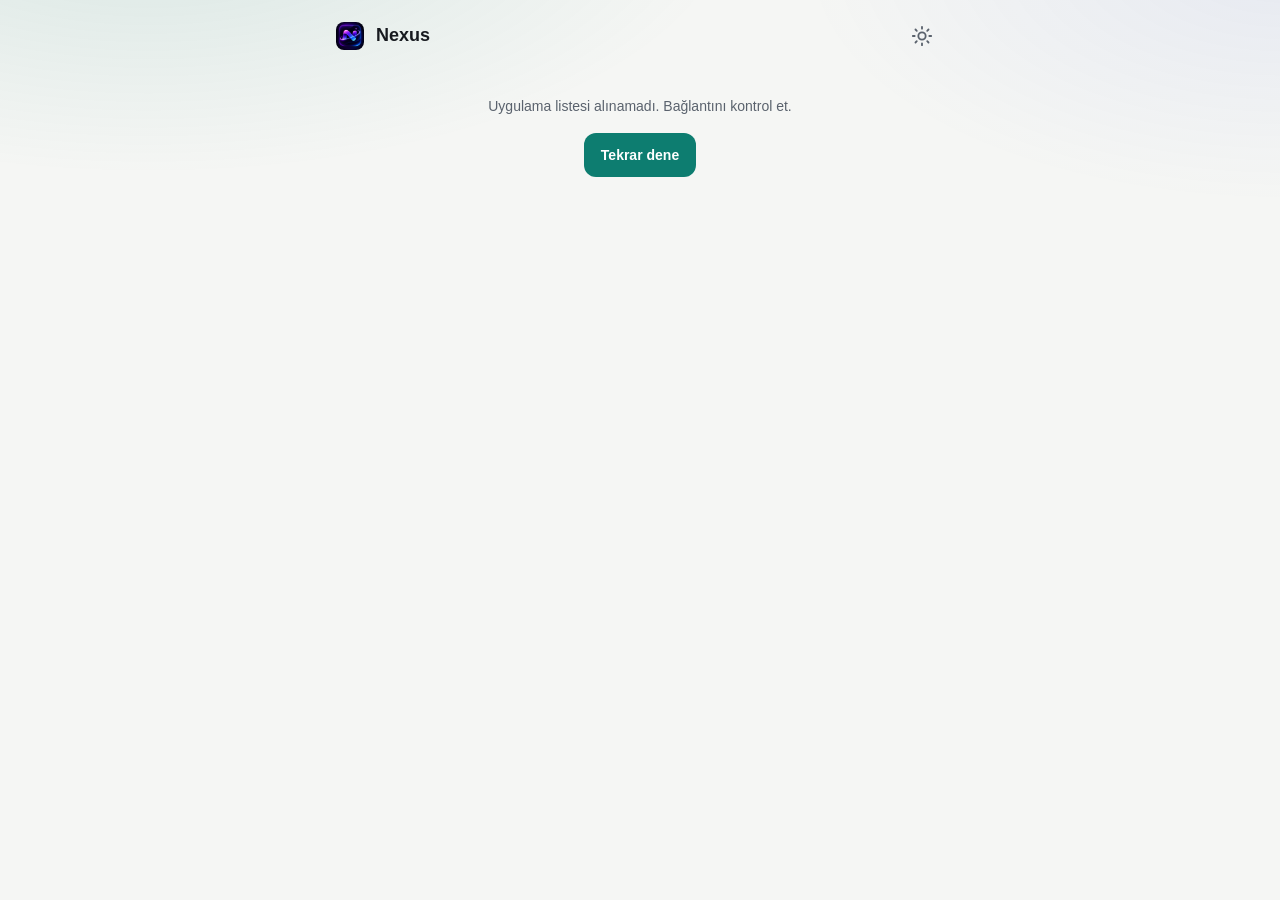
==== index.html @ 180532fc "Yeni Nexus logosu: simgeler, favicon-64 ve favicon.ico icon-192/512, maskable, apple-touch-icon ve f" ====
<!DOCTYPE html>
<html lang="tr">
<head>
<meta charset="utf-8">
<meta name="viewport" content="width=device-width,initial-scale=1,viewport-fit=cover">
<meta name="theme-color" content="#101318" media="(prefers-color-scheme: dark)">
<meta name="theme-color" content="#f5f6f4" media="(prefers-color-scheme: light)">
<meta name="color-scheme" content="light dark">
<meta name="apple-mobile-web-app-capable" content="yes">
<meta name="mobile-web-app-capable" content="yes">
<meta name="apple-mobile-web-app-status-bar-style" content="black-translucent">
<meta name="apple-mobile-web-app-title" content="Nexus">
<title>Nexus</title>
<link rel="manifest" href="manifest.json">
<link rel="icon" type="image/png" sizes="64x64" href="icons/favicon-64.png">
<link rel="icon" href="favicon.ico" sizes="any">
<link rel="apple-touch-icon" href="icons/apple-touch-icon.png">
<script>try{var t=localStorage.getItem("nexus.theme");if(t)document.documentElement.setAttribute("data-theme",t)}catch(e){}</script>
<script>
/* Telefonda konsol olmadığı için hatayı ekranda küçük bir bantla göster */
window.onerror=function(msg,src,line){
  try{
    var d=document.createElement('div');
    d.className='errband';
    d.textContent='Hata: '+msg+' ('+String(src||'').split('/').pop()+':'+line+')';
    d.onclick=function(){d.remove()};
    document.documentElement.appendChild(d);
  }catch(e){}
};
</script>
<link rel="stylesheet" href="style.css">
</head>
<body>

<div id="app" class="app-wrap">
  <header class="top">
    <img id="topLogo" class="top-logo" src="icons/icon-192.png" alt="" width="28" height="28" data-act="tap" data-snd="none" draggable="false">
    <h1 id="topTitle" class="top-t">Nexus</h1>
    <button id="topSet" class="ib top-set" type="button" data-act="set" aria-label="Görünüm ve ses"><svg viewBox="0 0 24 24" width="22" height="22" fill="none" stroke="currentColor" stroke-width="2" stroke-linecap="round" stroke-linejoin="round" aria-hidden="true"><circle cx="12" cy="12" r="4"/><path d="M12 2v2M12 20v2M4.9 4.9l1.4 1.4M17.7 17.7l1.4 1.4M2 12h2M20 12h2M4.9 19.1l1.4-1.4M17.7 6.3l1.4-1.4"/></svg></button>
  </header>

  <div id="hello" class="hello off">
    <span class="hello-lb">HOŞ GELDİN</span>
    Uygulamalarım burada, tek yerde. Beğendiğini <b>Yükle</b> ile ana ekranına ekleyebilir, <b>Aç</b> ile hemen deneyebilirsin.
  </div>

  <main id="v-apps" aria-label="Uygulamalar"></main>

  <div id="ft" class="ft"></div>

</div>

<div id="sheet" class="sheet" aria-hidden="true">
  <div class="sheet-bg" data-act="close"></div>
  <div class="sheet-p" role="dialog" aria-modal="true" aria-labelledby="shTitle">
    <div class="sheet-grip" aria-hidden="true"></div>
    <div id="sheetBody"></div>
  </div>
</div>

<div id="toast" class="toast" role="status" aria-live="polite"></div>

<script src="apps.js"></script>
<script src="01-core.js"></script>
<script src="02-apps.js"></script>
<script src="03-install.js"></script>
<script src="fx.js"></script>
<script src="04-boot.js"></script>
<script>
if('serviceWorker' in navigator){
  navigator.serviceWorker.register('sw.js').then(function(reg){
    reg.addEventListener('updatefound',function(){
      var w=reg.installing;
      if(!w)return;
      w.addEventListener('statechange',function(){
        if(w.state==='installed'&&navigator.serviceWorker.controller&&window.toast){
          toast('Güncelleme hazır','info','Uygulamayı kapatıp aç');
        }
      });
    });
  }).catch(function(){});
}
</script>
</body>
</html>
---- style.css ----
/* ============================================================
   Nexus · style.css
   1) Tema değişkenleri  2) Temel  3) Bileşenler  4) Üst çubuk, bölümler, satır kart
   5) Yükle sayfası  6) Panel (Yönet)  7) Hareket azaltma
   ============================================================ */

/* ---------- 1) Tema değişkenleri ----------
   Tema = data-theme özniteliği (html'de; önizleme düğmelerinde de kullanılır):
   yok = cihaza uy (açık/koyu) · light · dark · midnight (Gece) · amoled (Siyah) */
:root{
  --bg:#f5f6f4;
  --surface:#fbfbf9;
  --surface-2:#eceeea;
  --line:#dcdfd9;
  --text:#171a1f;
  --mute:#5a626d;
  --accent:#0d7d70;
  --accent-2:#3f5bd8;
  --accent-ink:#ffffff;
  --ok:#25794f;
  --warn:#8f5a0b;
  --danger:#c0432f;
  --scrim:rgba(16,19,24,.4);
  --glow-a:rgba(13,125,112,.12);
  --glow-b:rgba(63,91,216,.08);
  --shadow:rgba(20,30,40,.14);

  --r-s:8px;
  --r-m:12px;
  --r-l:16px;
  --dur:150ms;
  --dur-l:320ms;
  --ease:cubic-bezier(.2,.85,.25,1);
}
@media (prefers-color-scheme:dark){
  :root:not([data-theme]){
    --bg:#101318;
    --surface:#171b22;
    --surface-2:#1e232c;
    --line:#2a303b;
    --text:#e6e9ee;
    --mute:#9aa3b0;
    --accent:#5cc9b7;
    --accent-2:#8aa4ff;
    --accent-ink:#06231e;
    --ok:#5fc093;
    --warn:#e0a94a;
    --danger:#f08a79;
    --scrim:rgba(0,0,0,.6);
    --glow-a:rgba(92,201,183,.12);
    --glow-b:rgba(138,164,255,.08);
    --shadow:rgba(0,0,0,.45);
  }
}
[data-theme="light"]{
  --bg:#f5f6f4;--surface:#fbfbf9;--surface-2:#eceeea;--line:#dcdfd9;--text:#171a1f;--mute:#5a626d;
  --accent:#0d7d70;--accent-2:#3f5bd8;--accent-ink:#ffffff;--ok:#25794f;--warn:#8f5a0b;--danger:#c0432f;
  --scrim:rgba(16,19,24,.4);--glow-a:rgba(13,125,112,.12);--glow-b:rgba(63,91,216,.08);--shadow:rgba(20,30,40,.14);
  color-scheme:light;
}
[data-theme="dark"]{
  --bg:#101318;--surface:#171b22;--surface-2:#1e232c;--line:#2a303b;--text:#e6e9ee;--mute:#9aa3b0;
  --accent:#5cc9b7;--accent-2:#8aa4ff;--accent-ink:#06231e;--ok:#5fc093;--warn:#e0a94a;--danger:#f08a79;
  --scrim:rgba(0,0,0,.6);--glow-a:rgba(92,201,183,.12);--glow-b:rgba(138,164,255,.08);--shadow:rgba(0,0,0,.45);
  color-scheme:dark;
}
/* Gece: derin lacivert, mor-mavi vurgu */
[data-theme="midnight"]{
  --bg:#0a0c1c;--surface:#11142b;--surface-2:#1a1e3f;--line:#2a2f5c;--text:#e9ebff;--mute:#9ba2d6;
  --accent:#8f9cff;--accent-2:#d08bff;--accent-ink:#0a0c1c;--ok:#6fe0a8;--warn:#f0c36a;--danger:#ff8f9f;
  --scrim:rgba(4,5,16,.68);--glow-a:rgba(143,156,255,.24);--glow-b:rgba(208,139,255,.15);--shadow:rgba(2,3,12,.6);
  color-scheme:dark;
}
/* Siyah: saf siyah (OLED), nane vurgu */
[data-theme="amoled"]{
  --bg:#000000;--surface:#0b0b0e;--surface-2:#141418;--line:#23232b;--text:#f4f4f7;--mute:#8f919c;
  --accent:#35e0bd;--accent-2:#5ab8ff;--accent-ink:#00231b;--ok:#4fe0a0;--warn:#f2b84b;--danger:#ff7b6b;
  --scrim:rgba(0,0,0,.78);--glow-a:rgba(53,224,189,.13);--glow-b:rgba(90,184,255,.09);--shadow:rgba(0,0,0,.8);
  color-scheme:dark;
}

/* ---------- 2) Temel ---------- */
*{box-sizing:border-box;-webkit-tap-highlight-color:transparent}
html{-webkit-text-size-adjust:100%}
body{
  margin:0;
  background:var(--bg);
  color:var(--text);
  font:400 16px/1.45 -apple-system,BlinkMacSystemFont,"Segoe UI",Roboto,"Helvetica Neue",Arial,sans-serif;
  min-height:100vh;
  min-height:100dvh;
}
/* Arka plan parıltısı: sabit, yavaş kayar (yalnızca transform) */
body::before{
  content:"";
  position:fixed;
  inset:-10% -10% auto -10%;
  height:70vh;
  z-index:-1;
  pointer-events:none;
  background:radial-gradient(55% 60% at 18% 0%,var(--glow-a),transparent 70%),radial-gradient(45% 55% at 92% 8%,var(--glow-b),transparent 70%);
  animation:drift 16s ease-in-out infinite alternate;
}
@keyframes drift{to{transform:translate3d(0,-4%,0) scale(1.08)}}
html.tx *,html.tx *::before,html.tx *::after{transition:background-color .4s ease,color .4s ease,border-color .4s ease,box-shadow .4s ease!important}
h1,h2,h3,p,ol{margin:0}
button{font:inherit;color:inherit}
a{color:inherit;text-decoration:none}
img{display:block}
.off{display:none!important}
a:focus-visible,button:focus-visible,select:focus-visible,input:focus-visible,summary:focus-visible{
  outline:2px solid var(--accent);
  outline-offset:2px;
}

.app-wrap{
  max-width:640px;
  margin:0 auto;
  padding:calc(8px + env(safe-area-inset-top)) 16px calc(32px + env(safe-area-inset-bottom));
}

/* ---------- 3) Bileşenler ---------- */
.btn{
  display:inline-flex;
  align-items:center;
  justify-content:center;
  gap:8px;
  min-height:44px;
  padding:0 16px;
  border:1px solid transparent;
  border-radius:var(--r-m);
  font-weight:600;
  font-size:14px;
  line-height:1;
  cursor:pointer;
  user-select:none;
  -webkit-user-select:none;
  transition:background var(--dur) ease,opacity var(--dur) ease,transform var(--dur) var(--ease);
}
.btn:active{opacity:.85;transform:scale(.96)}
.btn-pri{background:var(--accent);color:var(--accent-ink)}
.btn-sec{background:transparent;color:var(--text);border-color:var(--line)}
.btn:disabled{opacity:.5;cursor:default}
@media (hover:hover){.btn-sec:hover{background:var(--surface-2)}}

/* Simge düğmesi (44x44) */
.ib{
  display:inline-flex;
  align-items:center;
  justify-content:center;
  width:44px;
  height:44px;
  padding:0;
  border:0;
  border-radius:var(--r-m);
  background:transparent;
  color:var(--text);
  cursor:pointer;
  transition:background var(--dur) ease,transform var(--dur) var(--ease);
}
.ib:active{background:var(--surface-2);transform:scale(.9)}
@media (hover:hover){.ib:hover{background:var(--surface-2)}}

.badge{
  display:inline-block;
  margin-left:8px;
  padding:2px 8px;
  border-radius:var(--r-s);
  background:var(--surface-2);
  border:1px solid var(--line);
  color:var(--mute);
  font-size:13px;
  font-weight:500;
  line-height:1.4;
  vertical-align:middle;
}

.seg{
  display:flex;
  gap:4px;
  padding:4px;
  background:var(--surface-2);
  border:1px solid var(--line);
  border-radius:var(--r-m);
}
.seg-b{
  flex:1;
  min-height:44px;
  border:0;
  border-radius:var(--r-s);
  background:transparent;
  color:var(--mute);
  font-weight:600;
  font-size:14px;
  cursor:pointer;
  transition:background var(--dur) ease,color var(--dur) ease;
}
.seg-b[aria-pressed="true"]{background:var(--surface);color:var(--text)}

.toast{
  position:fixed;
  left:50%;
  bottom:calc(24px + env(safe-area-inset-bottom));
  z-index:80;
  display:flex;
  align-items:center;
  gap:12px;
  max-width:min(calc(100% - 32px),420px);
  padding:8px 18px 8px 8px;
  overflow:hidden;
  border:1px solid var(--line);
  border-radius:26px;
  background:var(--surface-2);
  color:var(--text);
  box-shadow:0 14px 36px -8px var(--shadow);
  opacity:0;
  pointer-events:none;
  transform:translate(-50%,28px) scale(.94);
  transition:opacity .25s ease,transform .45s cubic-bezier(.2,1.3,.4,1);
}
.toast.show{opacity:1;transform:translate(-50%,0) scale(1)}
html.has-bar .toast{bottom:calc(92px + env(safe-area-inset-bottom))}
.toast-ic{flex:none;display:grid;place-items:center;width:32px;height:32px;border-radius:50%;background:var(--accent);color:var(--accent-ink)}
.toast.ok .toast-ic{background:var(--ok);color:var(--bg)}
.toast.err .toast-ic{background:var(--danger);color:var(--bg)}
.toast-tx{min-width:0;font-size:14px;font-weight:600;line-height:1.3}
.toast-tx small{display:block;color:var(--mute);font-size:12px;font-weight:500}
.toast.show .toast-ic path{stroke-dasharray:26;stroke-dashoffset:26;animation:draw .45s .12s ease forwards}
.toast.show .toast-ic{animation:pop .45s cubic-bezier(.2,1.4,.4,1)}
.toast::after{content:"";position:absolute;left:0;bottom:0;height:3px;width:100%;background:var(--accent);opacity:.7;transform-origin:left;transform:scaleX(0)}
.toast.ok::after{background:var(--ok)}
.toast.err::after{background:var(--danger)}
.toast.show::after{animation:bar var(--toast-t,2.8s) linear forwards}
@keyframes draw{to{stroke-dashoffset:0}}
@keyframes bar{from{transform:scaleX(1)}to{transform:scaleX(0)}}
@keyframes pop{0%{transform:scale(.4)}100%{transform:scale(1)}}

.errband{
  position:fixed;
  left:0;
  right:0;
  top:0;
  z-index:99;
  padding:10px 14px;
  background:var(--danger);
  color:var(--bg);
  font-size:13px;
  font-weight:600;
}

/* Alttan açılan sayfa */
.sheet{
  position:fixed;
  inset:0;
  z-index:50;
  visibility:hidden;
  pointer-events:none;
  transition:visibility 0s linear var(--dur-l);
}
.sheet.open{
  visibility:visible;
  pointer-events:auto;
  transition-delay:0s;
}
.sheet-bg{
  position:absolute;
  inset:0;
  background:var(--scrim);
  opacity:0;
  transition:opacity var(--dur-l) ease;
}
.sheet.open .sheet-bg{opacity:1}
.sheet-p{
  position:absolute;
  left:0;
  right:0;
  bottom:0;
  max-width:640px;
  margin:0 auto;
  max-height:88dvh;
  overflow:auto;
  padding:10px 16px calc(24px + env(safe-area-inset-bottom));
  background:var(--surface);
  border:1px solid var(--line);
  border-bottom:0;
  border-radius:var(--r-l) var(--r-l) 0 0;
  box-shadow:0 -8px 32px rgba(0,0,0,.16);
  transform:translateY(100%);
  transition:transform var(--dur-l) var(--ease);
}
.sheet.open .sheet-p{transform:translateY(0)}
.sheet-p{overscroll-behavior:contain}
html.lock,html.lock body{overflow:hidden}
.sheet-grip{
  width:40px;
  height:4px;
  margin:0 auto 16px;
  border-radius:4px;
  background:var(--line);
}

/* ---------- 4) Üst çubuk, bölümler, satır kart ---------- */
.top{
  display:flex;
  align-items:center;
  gap:12px;
  min-height:56px;
}
.top-logo{width:28px;height:28px;border-radius:var(--r-s)}
.top-t{flex:1;min-width:0;font-size:18px;font-weight:600;line-height:1.2}
.top-menu{border:1px solid var(--line);background:var(--surface)}

.welcome{
  margin:0 0 16px;
  padding:12px 16px;
  border:1px solid var(--line);
  border-radius:var(--r-m);
  background:var(--surface);
  font-size:14px;
  line-height:1.5;
}

/* Bölüm */
.sec{margin-top:24px}
.sec:first-child{margin-top:8px}
.sec-hd{
  display:flex;
  align-items:center;
  gap:8px;
  min-height:32px;
  margin-bottom:8px;
  padding:0 4px;
  color:var(--mute);
}
.sec-ic{flex:none;display:inline-flex}
.sec-t{flex:1;min-width:0;font-size:13px;font-weight:600;line-height:1.3}
.sec-n{flex:none;font-size:13px;font-weight:500}
.sec-chev{flex:none;display:inline-flex;transition:transform var(--dur) ease}
details.sec>summary.sec-hd{list-style:none;cursor:pointer;min-height:44px;margin-bottom:0;border-radius:var(--r-m)}
details.sec>summary.sec-hd::-webkit-details-marker{display:none}
details.sec[open]>summary.sec-hd{margin-bottom:8px}
details.sec[open] .sec-chev{transform:rotate(180deg)}
.sec-list{display:grid;gap:8px}

/* Satır kart: tamamı "Aç" */
.app{
  position:relative;
  display:grid;
  grid-template-columns:48px minmax(0,1fr) auto;
  align-items:center;
  gap:12px;
  min-height:64px;
  padding:8px 8px 8px 12px;
  border:1px solid var(--line);
  border-radius:var(--r-m);
  background:var(--surface);
  transition:background var(--dur) ease,transform var(--dur) var(--ease),border-color var(--dur) ease;
  animation:rise .5s var(--ease) both;
}
.app:active{background:var(--surface-2);transform:scale(.985)}
@media (hover:hover){.app:hover{background:var(--surface-2)}}
.app-ic{
  width:48px;
  height:48px;
  border-radius:var(--r-m);
  background:var(--surface-2);
  object-fit:cover;
  transition:opacity var(--dur) ease;
}
.app-ic.sm{width:48px;height:48px}
.app-bd{min-width:0}
.app-nm{font-size:16px;font-weight:600;line-height:1.3;white-space:nowrap;overflow:hidden;text-overflow:ellipsis}
.app-open::after{content:"";position:absolute;inset:0;border-radius:var(--r-m)}
.app-open:focus-visible{outline:none}
.app-open:focus-visible::after{outline:2px solid var(--accent);outline-offset:2px}
.app-ds{margin-top:2px;color:var(--mute);font-size:14px;line-height:1.35;white-space:nowrap;overflow:hidden;text-overflow:ellipsis}
.app-ac{position:relative;z-index:1;display:flex;align-items:center;gap:0;pointer-events:none}   /* dokunuş alttaki satır bağlantısına geçer ("Aç") */
.app-add{color:var(--mute);pointer-events:auto}   /* Yükle düğmesi tıklanabilir kalır */
.app-go{flex:none;margin:0 8px 0 4px;color:var(--mute);pointer-events:none}
.app.arch{background:transparent}
.app.arch .app-ic{opacity:.7}
.app.arch .app-nm{color:var(--mute)}

.ft{margin-top:24px;padding:16px 0;text-align:center;color:var(--mute);font-size:12px;user-select:none;-webkit-user-select:none;-webkit-tap-highlight-color:transparent}
.empty{padding:32px 16px;text-align:center;color:var(--mute);font-size:14px;line-height:1.5}
.empty .btn{margin-top:16px}

/* Panelde bilgi satırları */
.inf-st{
  display:flex;
  align-items:center;
  gap:8px;
  min-height:20px;
  color:var(--mute);
  font-size:13px;
  font-weight:500;
}
.inf-st::before{content:"";flex:none;width:8px;height:8px;border-radius:50%;background:var(--mute)}
.inf-st:empty{display:none}
.inf-st.st-on::before{background:var(--ok)}
.inf-st.st-part::before{background:var(--warn)}
.inf-st.st-off::before{background:var(--danger)}
.inf-note{margin-top:4px;color:var(--mute);font-size:13px;line-height:1.5}

/* ---------- 5) Yükle sayfası ---------- */
.sh-hd{display:flex;align-items:center;gap:12px;margin-bottom:16px}
.sh-tt{flex:1;min-width:0}
.sh-hd .ib{margin-right:-8px;color:var(--mute)}
.sh-title{font-size:18px;font-weight:600;line-height:1.2}
.sh-sub{color:var(--mute);font-size:14px}
.steps{
  margin:16px 0 0;
  padding:0;
  list-style:none;
  counter-reset:st;
  display:grid;
  gap:12px;
}
.steps li{
  counter-increment:st;
  display:flex;
  gap:12px;
  align-items:flex-start;
  font-size:16px;
  line-height:1.4;
}
.steps li::before{
  content:counter(st);
  flex:none;
  width:24px;
  height:24px;
  border-radius:50%;
  background:var(--surface-2);
  border:1px solid var(--line);
  color:var(--accent);
  font-size:13px;
  font-weight:600;
  display:flex;
  align-items:center;
  justify-content:center;
}
.st-ic{display:inline-block;vertical-align:-4px;margin:0 2px;color:var(--accent)}
.sh-note{margin-top:16px;color:var(--mute);font-size:14px;line-height:1.5}
.sh-ac{margin-top:24px}
.sh-go{width:100%;font-size:16px}

/* Geniş ekran: ortalı 420 px kutu */
@media (min-width:640px){
  .sheet-p{
    left:50%;
    right:auto;
    bottom:auto;
    top:50%;
    width:420px;
    max-width:calc(100% - 32px);
    padding-bottom:24px;
    border-bottom:1px solid var(--line);
    border-radius:var(--r-l);
    box-shadow:0 16px 48px rgba(0,0,0,.24);
    opacity:0;
    transform:translate(-50%,-46%) scale(.97);
    transition:transform var(--dur-l) var(--ease),opacity var(--dur-l) ease;
  }
  .sheet.open .sheet-p{opacity:1;transform:translate(-50%,-50%) scale(1)}
  .sheet-grip{display:none}
}

/* ---------- 6) Panel (yalnız /panel/) ---------- */
.adm{margin:0 0 24px}
.adm-row{display:flex;gap:8px;align-items:center;flex-wrap:wrap;margin:8px 0}
.adm-in{width:100%;padding:12px;border:1px solid var(--line);border-radius:var(--r-m);background:var(--surface-2);color:var(--text);font:inherit;margin-bottom:8px}
.adm-row .adm-in{width:auto;margin:0}
.adm-li{display:flex;gap:8px;align-items:center;justify-content:space-between;padding:12px 0;border-top:1px solid var(--line);font-size:14px}
.adm-li small{display:block;color:var(--mute);font-size:13px}
.adm-dot{display:inline-block;width:8px;height:8px;border-radius:50%;background:var(--danger);margin-right:8px}
.adm-dot.ok{background:var(--ok)}
.adm-res{margin-top:12px}
.adm-login{max-width:340px;margin:0 auto;padding:18vh 16px 0}

/* Davet linkleri */
.badge-priv{background:var(--surface-2);background:color-mix(in srgb,var(--warn) 16%,var(--surface));color:var(--warn)}
.badge-pub{color:var(--ok)}
.inv-form{display:grid;gap:16px;padding:16px;border:1px solid var(--line);border-radius:var(--r-m);background:var(--surface)}
.inv-fs{border:0;padding:0;margin:0;display:grid;gap:8px}
.inv-fs legend{padding:0 0 8px;color:var(--mute);font-size:13px;font-weight:600}
.inv-ck{display:flex;align-items:center;gap:12px;font-size:16px;min-height:44px}
.inv-ck input{width:20px;height:20px;accent-color:var(--accent)}
.inv-row{display:flex;gap:16px;align-items:flex-end;flex-wrap:wrap}
.inv-lb{display:grid;gap:8px;color:var(--mute);font-size:13px;font-weight:600}
.inv-in{
  font:inherit;font-size:16px;color:var(--text);
  padding:12px;min-height:44px;
  border:1px solid var(--line);border-radius:var(--r-m);background:var(--bg);
}
.inv-h{margin:24px 4px 8px;font-size:13px;font-weight:600;color:var(--mute)}
.inv-list{display:grid;gap:8px}
.inv-it{display:grid;gap:12px;padding:12px 16px;border:1px solid var(--line);border-radius:var(--r-m);background:var(--surface)}
.inv-tx{display:grid;gap:2px;min-width:0}
.inv-meta,.inv-note{color:var(--mute);font-size:13px;overflow-wrap:anywhere}
.inv-ac{display:flex;gap:8px}
.inv-ac .btn{flex:1}

/* Yan menü (yalnız panel): soldan açılır, kategorili */
.drawer{position:fixed;inset:0;z-index:55;visibility:hidden;pointer-events:none;transition:visibility 0s linear var(--dur-l)}
.drawer.open{visibility:visible;pointer-events:auto;transition-delay:0s}
.drawer-bg{position:absolute;inset:0;background:var(--scrim);opacity:0;transition:opacity var(--dur-l) ease}
.drawer.open .drawer-bg{opacity:1}
.drawer-p{position:absolute;top:0;bottom:0;left:0;display:flex;flex-direction:column;width:min(86vw,340px);overflow:auto;overscroll-behavior:contain;padding:calc(16px + env(safe-area-inset-top)) 16px calc(16px + env(safe-area-inset-bottom));background:var(--surface);border-right:1px solid var(--line);box-shadow:8px 0 32px rgba(0,0,0,.16);transform:translateX(-100%);transition:transform var(--dur-l) var(--ease)}
.drawer.open .drawer-p{transform:translateX(0)}
.dr-hd{display:flex;align-items:center;gap:12px}
.dr-logo{width:36px;height:36px;border-radius:var(--r-s)}
.dr-tt{flex:1;min-width:0}
.dr-nm{font-size:20px;font-weight:700;line-height:1.1}
.dr-sub{margin-top:2px;color:var(--mute);font-size:12px;font-weight:600;letter-spacing:.08em}
.dr-x{border:1px solid var(--line)}
.dr-sum{margin-top:20px;padding:14px 16px;border:1px solid var(--line);border-radius:var(--r-m);background:var(--surface-2)}
.dr-big{font-size:26px;font-weight:700;line-height:1.15}
.dr-small{margin-top:2px;color:var(--mute);font-size:14px}
.dr-lb{margin:24px 4px 8px;color:var(--mute);font-size:12px;font-weight:700;letter-spacing:.08em}
.dr-it{display:flex;align-items:center;gap:14px;width:100%;min-height:48px;padding:0 12px;border:0;border-radius:var(--r-m);background:transparent;color:var(--text);font-size:16px;text-align:left;cursor:pointer}
.dr-it svg{flex:none;color:var(--mute)}
.dr-it[aria-current="page"]{background:var(--surface-2);font-weight:600}
.dr-it[aria-current="page"] svg{color:var(--accent)}
.dr-n{margin-left:auto;color:var(--mute);font-size:14px}
.dr-sys{margin-top:auto;padding-top:8px;border-top:1px solid var(--line)}
.adm>.sec{margin-top:8px}
@media (hover:hover){.dr-it:hover{background:var(--surface-2)}}

/* ---------- 6b) Hareket, sürüm etiketi, ayarlar, anahtarlar, kaydet çubuğu ---------- */
@keyframes rise{from{opacity:0;transform:translateY(12px)}}
@keyframes fade{from{opacity:0}}
@keyframes ping{0%{box-shadow:0 0 0 0 currentColor}70%,100%{box-shadow:0 0 0 7px transparent}}
@keyframes glow{0%,100%{opacity:.55;transform:scale(1)}50%{opacity:1;transform:scale(1.12)}}
.sec{animation:rise .5s var(--ease) both}
.sec:nth-child(2){animation-delay:.06s}
.sec:nth-child(3){animation-delay:.12s}
.sec-list>.app:nth-child(1){animation-delay:.05s}
.sec-list>.app:nth-child(2){animation-delay:.1s}
.sec-list>.app:nth-child(3){animation-delay:.15s}
.sec-list>.app:nth-child(4){animation-delay:.2s}
.sec-list>.app:nth-child(n+5){animation-delay:.25s}
.adm>.sec:not(.off){animation:rise .4s var(--ease) both}
.top-logo[data-act="tap"]{touch-action:manipulation;-webkit-user-select:none;user-select:none;-webkit-touch-callout:none}
.top-set{color:var(--mute)}

/* Sürüm etiketi: degrade çerçeve, nabız atan nokta */
.ver{
  display:inline-flex;
  align-items:center;
  gap:8px;
  padding:7px 14px 7px 12px;
  border:1.5px solid transparent;
  border-radius:999px;
  background:linear-gradient(var(--surface),var(--surface)) padding-box,linear-gradient(120deg,var(--accent),var(--accent-2)) border-box;
  box-shadow:0 6px 22px -6px var(--glow-a);
  font:700 13px/1 ui-monospace,SFMono-Regular,Menlo,Consolas,monospace;
  letter-spacing:.03em;
  color:var(--text);
  user-select:none;
  -webkit-user-select:none;
}
.ver::before{content:"";width:8px;height:8px;border-radius:50%;background:var(--ok);color:var(--ok);animation:ping 2.2s ease-out infinite}
.ver b{font-weight:800;background:linear-gradient(120deg,var(--accent),var(--accent-2));-webkit-background-clip:text;background-clip:text;color:var(--accent);-webkit-text-fill-color:transparent}
.ver.lg{padding:10px 18px 10px 16px;font-size:20px}
.ver.lg::before{width:10px;height:10px}
.ft{display:grid;justify-items:center;gap:8px}
.ft-sub{color:var(--mute);font-size:12px}

/* Panel > Bilgi */
.info-hero{display:flex;align-items:center;gap:16px;padding:20px;border:1px solid var(--line);border-radius:var(--r-l);background:var(--surface);background:linear-gradient(135deg,color-mix(in srgb,var(--accent) 12%,var(--surface)),var(--surface) 70%)}
.info-logo{width:56px;height:56px;border-radius:16px;box-shadow:0 8px 24px -6px var(--glow-a)}
.info-nm{margin-bottom:8px;font-size:22px;font-weight:800;line-height:1.1}
.kv{display:grid;margin-top:12px;border:1px solid var(--line);border-radius:var(--r-l);background:var(--surface);overflow:hidden}
.kv-r{display:flex;align-items:center;gap:14px;min-height:60px;padding:10px 16px;width:100%;border:0;border-top:1px solid var(--line);background:transparent;color:var(--text);text-align:left}
.kv-r:first-child{border-top:0}
button.kv-r{cursor:pointer;transition:background var(--dur) ease}
button.kv-r:active{background:var(--surface-2)}
.kv-ic{flex:none;display:grid;place-items:center;width:36px;height:36px;border-radius:10px;background:var(--surface-2);color:var(--accent)}
.kv-bd{flex:1;min-width:0}
.kv-k{color:var(--mute);font-size:12px;font-weight:600;letter-spacing:.04em}
.kv-v{margin-top:2px;font-size:15px;font-weight:600;line-height:1.35;overflow-wrap:anywhere}
.kv-v small{color:var(--mute);font-size:13px;font-weight:500}
.kv-v .inf-st{min-height:0;color:var(--text);font-size:15px;font-weight:600}
.kv-go{flex:none;color:var(--mute)}

/* Ayarlar sayfası (tema + ses) */
.set-h{margin:20px 4px 10px;color:var(--mute);font-size:12px;font-weight:700;letter-spacing:.08em}
.tm-grid{display:grid;grid-template-columns:repeat(3,minmax(0,1fr));gap:10px}
.tm{display:grid;justify-items:center;gap:8px;padding:10px 6px 12px;border:1.5px solid var(--line);border-radius:var(--r-m);background:var(--surface);color:var(--text);font-size:13px;font-weight:600;cursor:pointer;transition:border-color var(--dur) ease,transform var(--dur) var(--ease),background var(--dur) ease}
.tm:active{transform:scale(.95)}
.tm[aria-pressed="true"]{border-color:var(--accent);background:var(--surface-2)}
.tm-sw{position:relative;display:flex;overflow:hidden;width:100%;height:46px;border:1px solid var(--line);border-radius:10px;background:var(--bg);color:var(--text)}
.tm-sw::before{content:"";position:absolute;left:8px;right:34px;top:9px;height:8px;border-radius:4px;background:var(--surface-2)}
.tm-sw::after{content:"";position:absolute;right:9px;top:9px;width:16px;height:16px;border-radius:50%;background:linear-gradient(120deg,var(--accent),var(--accent-2))}
.tm-sw.tm-auto{background:transparent}
.tm-sw.tm-auto::before,.tm-sw.tm-auto::after{display:none}
.tm-sw i{flex:1;background:var(--bg);position:relative}
.tm-sw i::before{content:"";position:absolute;left:6px;right:6px;top:9px;height:8px;border-radius:4px;background:var(--surface-2)}
.tm-sw i::after{content:"";position:absolute;left:6px;top:24px;width:14px;height:14px;border-radius:50%;background:var(--accent)}

/* Anahtar satırı */
.sw-row{display:flex;align-items:center;gap:12px;min-height:60px;padding:8px 14px;border:1.5px solid var(--line);border-radius:var(--r-m);background:var(--surface);cursor:pointer;transition:border-color var(--dur) ease,background var(--dur) ease}
.sw-row.chg{border-color:var(--accent);background:var(--surface-2)}
.sw-ic{flex:none;width:40px;height:40px;border-radius:var(--r-s);background:var(--surface-2);object-fit:cover}
.sw-tx{flex:1;min-width:0;font-size:16px;font-weight:600;line-height:1.3}
.sw-tx small{display:block;color:var(--mute);font-size:13px;font-weight:500}
.sw{
  -webkit-appearance:none;
  appearance:none;
  position:relative;
  flex:none;
  width:50px;
  height:30px;
  margin:0;
  border:1px solid var(--line);
  border-radius:999px;
  background:var(--surface-2);
  cursor:pointer;
  transition:background var(--dur) ease,border-color var(--dur) ease;
}
.sw::after{content:"";position:absolute;top:3px;left:3px;width:22px;height:22px;border-radius:50%;background:var(--mute);transition:transform .3s cubic-bezier(.2,1.3,.4,1),background var(--dur) ease}
.sw:checked{background:var(--accent);border-color:var(--accent)}
.sw:checked::after{transform:translateX(20px);background:var(--accent-ink)}
.sw-list{display:grid;gap:8px;margin-top:12px}
.sec-note{margin:4px 4px 0;color:var(--mute);font-size:14px;line-height:1.5}

/* Kaydet / geri al çubuğu (Herkese açık) */
.savebar{
  position:fixed;
  left:50%;
  bottom:calc(16px + env(safe-area-inset-bottom));
  z-index:40;
  display:flex;
  align-items:center;
  gap:8px;
  width:min(calc(100% - 32px),440px);
  padding:10px 10px 10px 18px;
  border:1px solid var(--line);
  border-radius:var(--r-l);
  background:var(--surface);
  box-shadow:0 16px 40px -10px var(--shadow);
  transform:translate(-50%,160%);
  transition:transform .45s cubic-bezier(.2,1.2,.4,1);
}
.savebar.show{transform:translate(-50%,0)}
.savebar-tx{flex:1;min-width:0;font-size:14px;font-weight:700;line-height:1.3}
.savebar-tx small{display:block;color:var(--mute);font-size:12px;font-weight:500}
.savebar .btn{min-height:42px;padding:0 14px}

/* Uygulama durumu */
.stx-sum{display:flex;align-items:center;gap:16px;padding:18px;border:1px solid var(--line);border-radius:var(--r-l);background:var(--surface);background:linear-gradient(135deg,color-mix(in srgb,var(--ok) 12%,var(--surface)),var(--surface) 70%)}
.stx-sum.bad{background:linear-gradient(135deg,color-mix(in srgb,var(--danger) 12%,var(--surface)),var(--surface) 70%)}
.stx-ring{flex:none;position:relative;display:grid;place-items:center;width:64px;height:64px;border-radius:50%;background:conic-gradient(var(--ok) calc(var(--p,0)*1%),var(--surface-2) 0);font-size:15px;font-weight:800}
.stx-ring::before{content:"";position:absolute;inset:6px;border-radius:50%;background:var(--surface)}
.stx-ring span{position:relative}
.stx-big{font-size:20px;font-weight:800;line-height:1.2}
.stx-small{margin-top:2px;color:var(--mute);font-size:14px}
.stx-list{display:grid;gap:8px;margin-top:12px}
.stx{display:flex;align-items:center;gap:12px;padding:10px 14px 10px 10px;border:1px solid var(--line);border-radius:var(--r-m);background:var(--surface);animation:rise .4s var(--ease) both}
.stx-ic{flex:none;width:44px;height:44px;border-radius:12px;background:var(--surface-2);object-fit:cover}
.stx-bd{flex:1;min-width:0}
.stx-nm{font-size:15px;font-weight:700;line-height:1.3;white-space:nowrap;overflow:hidden;text-overflow:ellipsis}
.stx-ms{margin-top:2px;color:var(--mute);font-size:13px}
.stx-pill{flex:none;display:inline-flex;align-items:center;gap:7px;padding:6px 12px;border-radius:999px;background:var(--surface-2);color:var(--ok);font-size:13px;font-weight:700}
.stx-pill::before{content:"";width:8px;height:8px;border-radius:50%;background:currentColor;color:var(--ok);animation:ping 2.2s ease-out infinite}
.stx-pill.bad{color:var(--danger)}
.stx-pill.bad::before{color:var(--danger);animation:none}
.stx-pill.wait{color:var(--mute)}
.stx-pill.wait::before{color:var(--mute);animation:glow 1s ease-in-out infinite}

/* ---------- 6c) Davet sayfası (guest.html) ---------- */
.top-end{justify-content:flex-end}
.g-hero{position:relative;display:grid;justify-items:center;gap:10px;padding:20px 8px 28px;text-align:center}
.g-logo{position:relative;width:84px;height:84px;border-radius:24px;box-shadow:0 18px 44px -10px var(--glow-a);animation:rise .6s var(--ease) both}
.g-logo-wrap{position:relative;display:grid;place-items:center}
.g-logo-wrap::before{content:"";position:absolute;inset:-18px;border-radius:50%;background:radial-gradient(closest-side,var(--glow-a),transparent);animation:glow 4s ease-in-out infinite}
.g-h{margin-top:8px;font-size:30px;font-weight:800;line-height:1.15;letter-spacing:-.01em;background:linear-gradient(120deg,var(--text) 30%,var(--accent));-webkit-background-clip:text;background-clip:text;color:var(--text);-webkit-text-fill-color:transparent;animation:rise .6s .08s var(--ease) both}
.g-sub{max-width:300px;color:var(--mute);font-size:15px;line-height:1.5;animation:rise .6s .14s var(--ease) both}
.g-chips{display:flex;flex-wrap:wrap;justify-content:center;gap:8px;margin-top:4px;animation:rise .6s .2s var(--ease) both}
.chip{display:inline-flex;align-items:center;gap:6px;padding:7px 12px;border:1px solid var(--line);border-radius:999px;background:var(--surface);color:var(--mute);font-size:13px;font-weight:600;line-height:1}
.chip svg{color:var(--accent)}
.g-note{position:relative;margin:0 0 24px;padding:24px 22px 22px 28px;border:1.5px solid var(--accent);border-color:color-mix(in srgb,var(--accent) 45%,var(--line));border-radius:var(--r-l);background:var(--surface);background:linear-gradient(135deg,color-mix(in srgb,var(--accent) 22%,var(--surface)),var(--surface) 80%);box-shadow:0 14px 34px -16px var(--glow-a);font-size:18px;line-height:1.6;font-weight:500;white-space:pre-line;animation:rise .6s .26s var(--ease) both}
.g-note::before{content:"";position:absolute;left:0;top:18px;bottom:18px;width:5px;border-radius:0 4px 4px 0;background:linear-gradient(var(--accent),var(--accent-2))}
/* Ana sayfa karşılama notu: sade, küçük */
.hello{position:relative;margin:4px 0 18px;padding:14px 16px 14px 20px;border:1px solid var(--line);border-radius:var(--r-m);background:var(--surface);color:var(--text);font-size:15px;line-height:1.5}
.hello::before{content:"";position:absolute;left:0;top:14px;bottom:14px;width:3px;border-radius:0 3px 3px 0;background:var(--accent)}
.hello-lb{display:block;margin-bottom:4px;color:var(--accent);font-size:12px;font-weight:800;letter-spacing:.08em}
.hello b{font-weight:700}
.g-note-lb{display:flex;align-items:center;gap:7px;margin-bottom:10px;color:var(--accent);font-size:13px;font-weight:800;letter-spacing:.08em;white-space:normal}
body.g .sec{margin-top:0}
body.g .sec+.sec{margin-top:24px}
body.g .sec-list{gap:12px}
body.g .app{min-height:84px;padding:12px 14px 12px 12px;border-color:transparent;border-radius:20px;background:var(--surface);background:color-mix(in srgb,var(--surface) 86%,transparent);box-shadow:0 12px 30px -16px var(--shadow),inset 0 0 0 1px var(--line);-webkit-backdrop-filter:blur(14px);backdrop-filter:blur(14px)}
body.g .app-ic{width:56px;height:56px;border-radius:16px;box-shadow:0 8px 20px -8px var(--glow-a)}
body.g .app-nm{font-size:17px}
body.g .app-ds{white-space:normal;display:-webkit-box;-webkit-line-clamp:2;-webkit-box-orient:vertical}
.app-cta{flex:none;display:inline-flex;align-items:center;padding:9px 16px;margin-left:4px;border-radius:999px;background:linear-gradient(120deg,var(--accent),var(--accent-2));color:var(--accent-ink);font-size:14px;font-weight:700;pointer-events:none}
@media (hover:hover){body.g .app:hover{transform:translateY(-2px)}}

/* ---------- 6d) Durum sayfaları (geçersiz link, giriş) ---------- */
body.stp{display:grid;place-items:center;padding:24px}
.st-card{position:relative;width:100%;max-width:380px;padding:36px 24px 24px;border:1px solid var(--line);border-radius:28px;background:var(--surface);background:color-mix(in srgb,var(--surface) 88%,transparent);-webkit-backdrop-filter:blur(16px);backdrop-filter:blur(16px);box-shadow:0 30px 70px -28px var(--shadow);text-align:center;animation:rise .6s var(--ease) both}
.st-ic{position:relative;display:grid;place-items:center;width:84px;height:84px;margin:0 auto 20px;border-radius:50%;background:var(--surface-2);color:var(--danger)}
.st-ic::before,.st-ic::after{content:"";position:absolute;inset:0;border-radius:50%;border:2px solid currentColor;opacity:0;animation:stRing 2.6s ease-out infinite}
.st-ic::after{animation-delay:1.3s}
.st-ic.warn{color:var(--warn)}
.st-ic.ok{color:var(--ok)}
.st-ic svg{position:relative;animation:pop .6s .1s cubic-bezier(.2,1.4,.4,1) both}
@keyframes stRing{0%{opacity:.5;transform:scale(1)}100%{opacity:0;transform:scale(1.7)}}
.st-logo{width:64px;height:64px;margin:0 auto 16px;border-radius:18px;box-shadow:0 14px 34px -10px var(--glow-a)}
.st-h{font-size:26px;font-weight:800;line-height:1.2}
.st-p{margin-top:10px;color:var(--mute);font-size:15px;line-height:1.55}
.st-why{display:grid;gap:8px;margin:20px 0 0;padding:0;list-style:none;text-align:left}
.st-why li{display:flex;align-items:center;gap:10px;padding:10px 14px;border:1px solid var(--line);border-radius:var(--r-m);background:var(--surface-2);font-size:14px;font-weight:500}
.st-why svg{flex:none;color:var(--mute)}
.st-ac{display:grid;gap:8px;margin-top:24px}
.st-ac .btn{width:100%;font-size:16px;min-height:48px}
.st-foot{margin-top:20px;color:var(--mute);font-size:12px;font-weight:600;letter-spacing:.08em}
.st-err{min-height:20px;margin-top:12px;color:var(--danger);font-size:14px;font-weight:600}
.st-card .adm-in{margin:20px 0 12px;text-align:center}
.st-card.shake{animation:shake .4s}
@keyframes shake{20%,60%{transform:translateX(-8px)}40%,80%{transform:translateX(8px)}}

/* ---------- 7) Hareket azaltma ---------- */
@media (prefers-reduced-motion:reduce){
  *,*::before,*::after{
    animation:none!important;
    transition:none!important;
  }
  .toast-ic path{stroke-dashoffset:0!important}
  .toast::after{display:none}
}

/* ---------- Uygulamalar (panel: Worker listesi) ---------- */
/* Uygulamalar: özet kartı + Worker kartları */
.wk-sum{display:flex;align-items:center;justify-content:space-between;gap:14px;margin:12px 0 4px;padding:16px 16px 16px 18px;border:1px solid var(--line);border-radius:20px;background:var(--surface);background:linear-gradient(135deg,color-mix(in srgb,var(--accent) 14%,var(--surface)),var(--surface) 72%)}
.wk-big{font-size:30px;font-weight:800;line-height:1.05;letter-spacing:-.01em}
.wk-big span{color:var(--mute);font-size:18px;font-weight:600}
.wk-small{margin-top:2px;color:var(--mute);font-size:14px}
.wk-list{display:grid;grid-template-columns:minmax(0,1fr);gap:10px;margin-top:12px}
.wk-card{min-width:0;display:flex;align-items:center;gap:12px;padding:12px 12px 12px 12px;border:1.5px solid var(--line);border-radius:18px;background:var(--surface);transition:border-color .2s ease,background .2s ease,box-shadow .2s ease}
.wk-card.rise{animation:rise .45s var(--ease) both}
.wk-card.chg{border-color:var(--accent);box-shadow:0 10px 26px -16px var(--glow-a)}
.wk-card.dim .wk-av{opacity:.5;filter:saturate(.4)}
.wk-card.dim .wk-nm{color:var(--mute)}
.wk-av{flex:none;display:grid;place-items:center;width:46px;height:46px;border-radius:14px;background:var(--accent);background:linear-gradient(135deg,hsl(var(--h) 55% 44%),hsl(calc(var(--h) + 42) 62% 52%));color:#fff;font-size:19px;font-weight:800;transition:opacity .2s ease,filter .2s ease}
.wk-bd{flex:1;min-width:0}
.wk-nm{display:flex;align-items:center;flex-wrap:wrap;gap:4px 6px;font-size:16px;font-weight:700;line-height:1.3}
.wk-sub{margin-top:1px;color:var(--mute);font-size:12px;overflow:hidden;text-overflow:ellipsis;white-space:nowrap}
.wk-ds{margin-top:3px;color:var(--mute);font-size:13px;line-height:1.35;display:-webkit-box;-webkit-line-clamp:2;-webkit-box-orient:vertical;overflow:hidden}
.wk-ed{flex:none;color:var(--mute);border:1px solid var(--line);border-radius:12px;width:40px;height:40px;min-height:40px}

/* Açılır pencere içeriği (süre, kullanım, düzenleme) */
.pp-root>*{animation:rise .35s var(--ease) both}
.pp-chips{display:flex;flex-wrap:wrap;gap:8px}
.pp-chip{min-height:46px;padding:0 18px;border:1.5px solid var(--line);border-radius:999px;background:var(--surface);color:var(--text);font:inherit;font-size:15px;font-weight:600;cursor:pointer;animation:pop .4s calc(var(--i,0)*28ms + 60ms) cubic-bezier(.2,1.3,.4,1) backwards;transition:border-color .15s ease,background .15s ease,color .15s ease,transform .15s var(--ease)}
.pp-chip:active{transform:scale(.94)}
.pp-chip[aria-pressed="true"]{border-color:var(--accent);background:var(--surface-2);background:color-mix(in srgb,var(--accent) 14%,var(--surface));color:var(--accent)}
.pp-h{margin:22px 4px 8px;color:var(--mute);font-size:12px;font-weight:700;letter-spacing:.08em}
.pp-big{display:flex;align-items:center;justify-content:center;gap:16px;margin:4px 0 14px}
.pp-step{flex:none;width:54px;height:54px;border:1.5px solid var(--line);border-radius:18px;background:var(--surface);color:var(--text);font:inherit;font-size:28px;font-weight:600;line-height:1;cursor:pointer;transition:transform .15s var(--ease),background .15s ease}
.pp-step:active{transform:scale(.9);background:var(--surface-2)}
.pp-num{width:120px;padding:4px 0 6px;border:0;border-bottom:2.5px solid var(--accent);border-radius:0;background:transparent;color:var(--text);font:inherit;font-size:38px;font-weight:800;text-align:center;-moz-appearance:textfield;appearance:textfield}
.pp-num::-webkit-outer-spin-button,.pp-num::-webkit-inner-spin-button{-webkit-appearance:none;margin:0}
.pp-num:focus{outline:none}
.pp-form{display:grid;gap:16px}
.pp-form .inv-in{width:100%;min-width:0}
.seg-w .seg-b{min-height:52px;padding:4px 6px;font-size:13px;line-height:1.2}

/* Davet formu */
.nv{display:grid;gap:22px;padding:18px;border:1px solid var(--line);border-radius:22px;background:var(--surface);box-shadow:0 18px 40px -26px var(--shadow)}
.nv-h{display:flex;align-items:baseline;justify-content:space-between;margin:0 2px 10px;color:var(--mute);font-size:12px;font-weight:700;letter-spacing:.08em}
.nv-h b{color:var(--accent);font-size:13px;font-weight:800;letter-spacing:0}
.ap-grid{display:grid;grid-template-columns:repeat(auto-fill,minmax(128px,1fr));gap:10px}
.ap-tile{position:relative;display:grid;justify-items:center;align-content:start;gap:8px;padding:16px 8px 12px;border:1.5px solid var(--line);border-radius:18px;background:var(--surface);text-align:center;cursor:pointer;transition:border-color .2s ease,background .2s ease,transform .25s var(--ease),box-shadow .2s ease}
.ap-tile input{position:absolute;opacity:0;pointer-events:none}
.ap-tile img{width:54px;height:54px;border-radius:16px;background:var(--surface-2);object-fit:cover;box-shadow:0 8px 18px -10px var(--glow-a)}
.ap-tile span{font-size:14px;font-weight:600;line-height:1.25;overflow-wrap:anywhere}
.ap-tile:active{transform:scale(.97)}
.ap-tile.on{border-color:var(--accent);background:var(--surface-2);background:color-mix(in srgb,var(--accent) 12%,var(--surface));box-shadow:0 12px 26px -16px var(--glow-a)}
.ap-ck{position:absolute;top:8px;right:8px;display:grid;place-items:center;width:22px;height:22px;border-radius:50%;background:var(--accent);color:var(--accent-ink);transform:scale(0);transition:transform .3s cubic-bezier(.2,1.5,.4,1)}
.ap-tile.on .ap-ck{transform:scale(1)}
.fl-row{display:grid;grid-template-columns:1fr;gap:10px}   /* alt alta, tam genişlik: değerler kesilmez */
.fld{display:flex;align-items:center;gap:12px;min-width:0;min-height:64px;padding:10px 14px 10px 12px;border:1.5px solid var(--line);border-radius:18px;background:var(--surface);color:var(--text);font:inherit;text-align:left;cursor:pointer;transition:border-color .2s ease,transform .2s var(--ease),background .2s ease}
.fld:active{transform:scale(.97);background:var(--surface-2)}
@media (hover:hover){.fld:hover{border-color:var(--accent)}}
.fld-ic{flex:none;display:grid;place-items:center;width:38px;height:38px;border-radius:12px;background:var(--surface-2);color:var(--accent)}
.fld-tx{flex:1;min-width:0}
.fld-k{display:block;color:var(--mute);font-size:11px;font-weight:700;letter-spacing:.08em}
.fld-v{display:block;font-size:16px;font-weight:700;white-space:nowrap;overflow:hidden;text-overflow:ellipsis}
.fld-ch{flex:none;color:var(--mute)}
.nv-ta{width:100%;min-height:68px;resize:none;line-height:1.45}
.nv-sum{padding:12px 14px;border-radius:14px;background:var(--surface-2);color:var(--mute);font-size:14px;line-height:1.55}
.nv-sum b{color:var(--text);font-weight:700}
.btn-lg{min-height:56px;border-radius:18px;font-size:16px}
.nv .btn-pri{background:var(--accent);background:linear-gradient(120deg,var(--accent),var(--accent-2));box-shadow:0 14px 28px -16px var(--glow-a)}
.nv-res{display:grid;gap:4px;margin-top:14px;padding:16px;border:1.5px solid var(--accent);border-radius:20px;background:var(--surface);background:linear-gradient(135deg,color-mix(in srgb,var(--accent) 14%,var(--surface)),var(--surface) 75%);animation:rise .45s var(--ease) both}
.nv-res-h{display:flex;align-items:center;gap:8px;margin-bottom:8px;color:var(--accent);font-size:14px;font-weight:800}

/* Aktif linkler */
.lk{display:grid;gap:12px;padding:14px;border:1px solid var(--line);border-radius:20px;background:var(--surface);animation:rise .4s var(--ease) both}
.lk-top{display:flex;align-items:center;gap:12px}
.lk-ics{display:flex;flex:none}
.lk-ics img{width:38px;height:38px;border-radius:12px;border:2px solid var(--surface);background:var(--surface-2);object-fit:cover}
.lk-ics img+img{margin-left:-12px}
.lk-tx{min-width:0;flex:1}
.lk-nm{font-size:15px;font-weight:700;line-height:1.3;overflow-wrap:anywhere}
.lk-chips{display:flex;flex-wrap:wrap;gap:6px;margin-top:6px}
.lk-chip{display:inline-flex;align-items:center;gap:5px;padding:4px 10px 4px 8px;border-radius:999px;background:var(--surface-2);color:var(--mute);font-size:12px;font-weight:600}
.lk-chip.warn{color:var(--warn)}
.lk-bar{height:5px;border-radius:5px;background:var(--surface-2);overflow:hidden}
.lk-bar i{display:block;width:var(--w);height:100%;border-radius:5px;background:var(--accent);background:linear-gradient(90deg,var(--accent),var(--accent-2));transition:width .6s var(--ease)}
.lk-note{padding:10px 12px;border-radius:12px;background:var(--surface-2);color:var(--mute);font-size:13px;line-height:1.45;overflow-wrap:anywhere}
.lk-ac{display:flex;gap:8px}
.lk-ac .btn{flex:1;min-height:42px;padding:0 10px}
.lk-del{color:var(--danger)}
.inv-list{grid-template-columns:minmax(0,1fr);gap:12px}
.wk-err{margin:12px 4px 0;padding:12px 14px;border:1px solid var(--warn);border-radius:var(--r-m);color:var(--warn);font-size:14px;line-height:1.5}
.badge-new{border-color:var(--accent);color:var(--accent)}
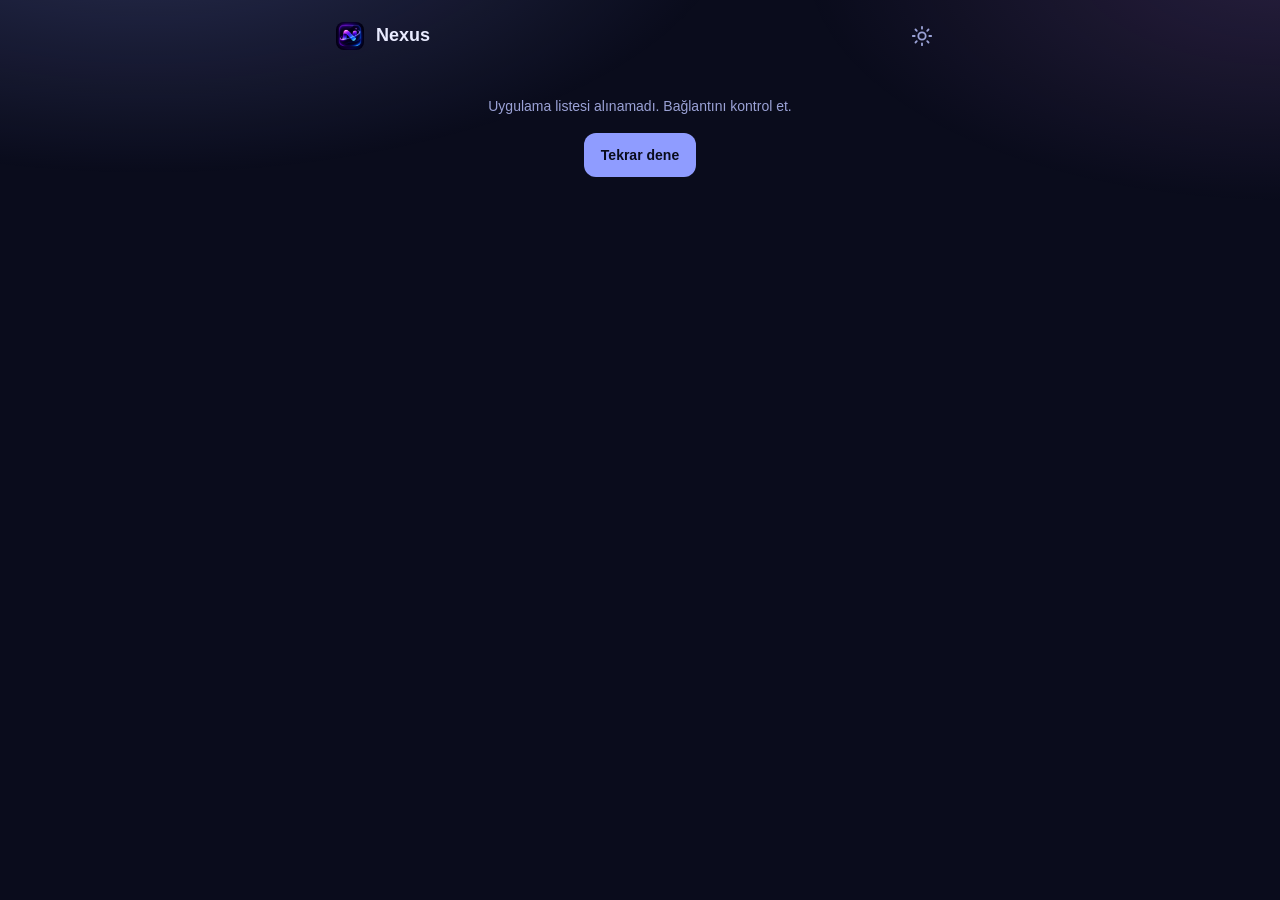
==== commit 7cf2a5d7: "Varsayılan tema Gece (midnight) İlk girişte (kayıtlı tema yokken) Gece açılır, cihaz açık temada ols" ====
--- a/index.html
+++ b/index.html
@@ -15,7 +15,7 @@
 <link rel="icon" type="image/png" sizes="64x64" href="icons/favicon-64.png">
 <link rel="icon" href="favicon.ico" sizes="any">
 <link rel="apple-touch-icon" href="icons/apple-touch-icon.png">
-<script>try{var t=localStorage.getItem("nexus.theme");if(t)document.documentElement.setAttribute("data-theme",t)}catch(e){}</script>
+<script>var t="midnight";try{t=localStorage.getItem("nexus.theme")||t}catch(e){}if(t!=="auto")document.documentElement.setAttribute("data-theme",t)</script>
 <script>
 /* Telefonda konsol olmadığı için hatayı ekranda küçük bir bantla göster */
 window.onerror=function(msg,src,line){
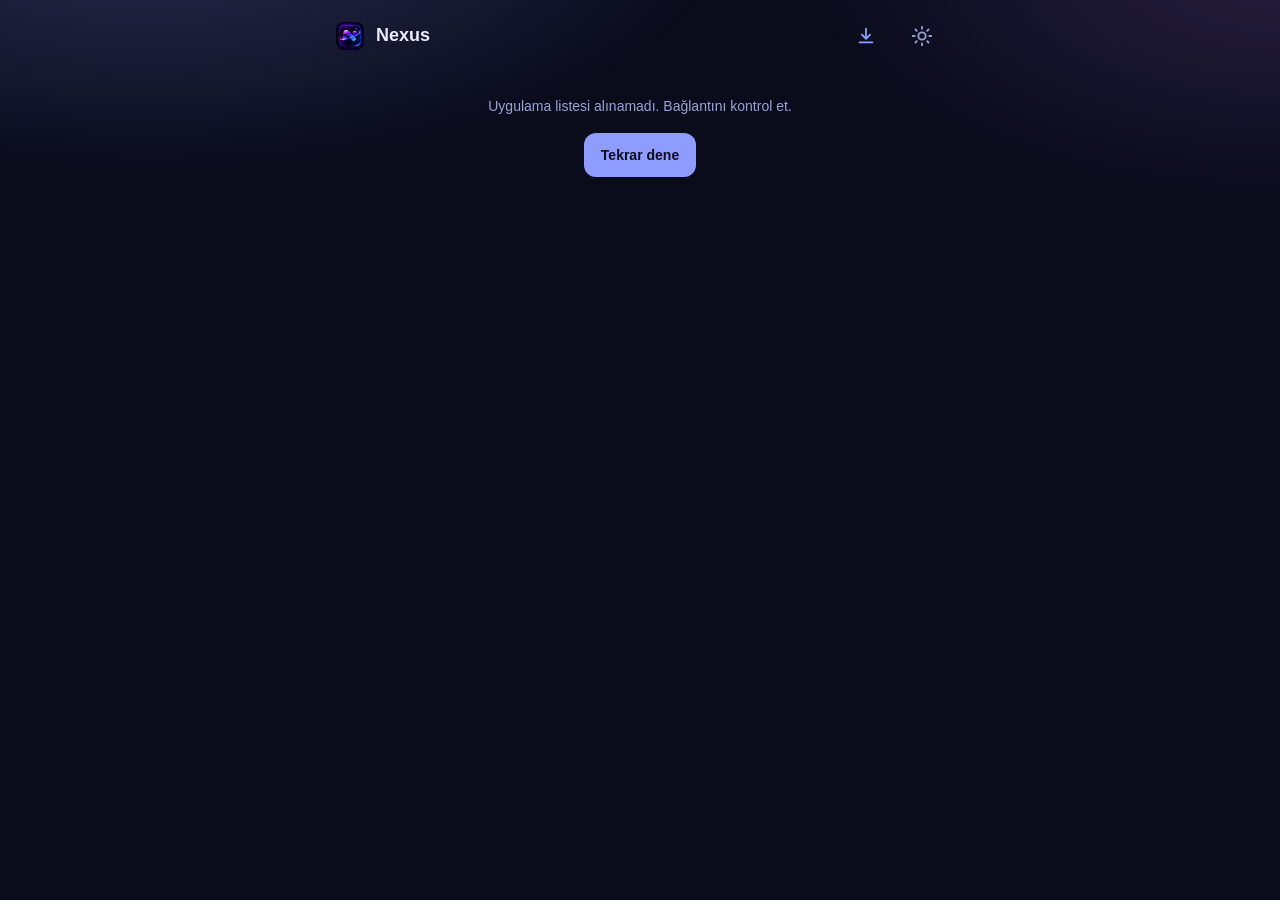
==== commit 9e3194a6: "Nexus: yukarıdan sarkan Yükle kartı (EdgeFlow görünümü, ses, animasyon); yeni sayfa açmaz Co-Authore" ====
--- a/index.html
+++ b/index.html
@@ -28,6 +28,11 @@
   }catch(e){}
 };
 </script>
+<script>
+/* Nexus'un kendi yükleme isteğini erken yakala (kart ve üst düğme kullanır) */
+window.addEventListener('beforeinstallprompt',function(e){e.preventDefault();window.__nxIP=e;try{if(window.nxInstSync)nxInstSync()}catch(x){}});
+window.addEventListener('appinstalled',function(){window.__nxIP=null;window.__nxDone=1;try{if(window.nxInstSync)nxInstSync()}catch(x){}});
+</script>
 <link rel="stylesheet" href="style.css">
 </head>
 <body>
@@ -36,12 +41,13 @@
   <header class="top">
     <img id="topLogo" class="top-logo" src="icons/icon-192.png" alt="" width="28" height="28" data-act="tap" data-snd="none" draggable="false">
     <h1 id="topTitle" class="top-t">Nexus</h1>
-    <button id="topSet" class="ib top-set" type="button" data-act="set" aria-label="Görünüm ve ses"><svg viewBox="0 0 24 24" width="22" height="22" fill="none" stroke="currentColor" stroke-width="2" stroke-linecap="round" stroke-linejoin="round" aria-hidden="true"><circle cx="12" cy="12" r="4"/><path d="M12 2v2M12 20v2M4.9 4.9l1.4 1.4M17.7 17.7l1.4 1.4M2 12h2M20 12h2M4.9 19.1l1.4-1.4M17.7 6.3l1.4-1.4"/></svg></button>
+    <button id="topInst" class="ib top-inst off" type="button" data-act="nxinst" data-snd="none" aria-label="Nexus'u yükle"><svg viewBox="0 0 24 24" width="22" height="22" fill="none" stroke="currentColor" stroke-width="2" stroke-linecap="round" stroke-linejoin="round" aria-hidden="true"><path d="M12 4v11M7.5 10.5L12 15l4.5-4.5"/><path d="M5 19h14"/></svg></button>
+  <button id="topSet" class="ib top-set" type="button" data-act="set" aria-label="Görünüm ve ses"><svg viewBox="0 0 24 24" width="22" height="22" fill="none" stroke="currentColor" stroke-width="2" stroke-linecap="round" stroke-linejoin="round" aria-hidden="true"><circle cx="12" cy="12" r="4"/><path d="M12 2v2M12 20v2M4.9 4.9l1.4 1.4M17.7 17.7l1.4 1.4M2 12h2M20 12h2M4.9 19.1l1.4-1.4M17.7 6.3l1.4-1.4"/></svg></button>
   </header>
 
   <div id="hello" class="hello off">
     <span class="hello-lb">HOŞ GELDİN</span>
-    Uygulamalarım burada, tek yerde. Beğendiğini <b>Yükle</b> ile ana ekranına ekleyebilir, <b>Aç</b> ile hemen deneyebilirsin.
+    <span id="helloTx"></span>
   </div>
 
   <main id="v-apps" aria-label="Uygulamalar"></main>
--- a/style.css
+++ b/style.css
@@ -817,3 +817,23 @@
 .inv-list{grid-template-columns:minmax(0,1fr);gap:12px}
 .wk-err{margin:12px 4px 0;padding:12px 14px;border:1px solid var(--warn);border-radius:var(--r-m);color:var(--warn);font-size:14px;line-height:1.5}
 .badge-new{border-color:var(--accent);color:var(--accent)}
+
+/* Yukarıdan sarkan "Yükle" kartı (EdgeFlow ile aynı görünüm, ses ve animasyon) */
+.top-inst{color:var(--accent)}
+.nxi{position:fixed;left:12px;right:12px;top:calc(env(safe-area-inset-top,0px) + 10px);max-width:440px;margin:0 auto;z-index:90;box-sizing:border-box;display:flex;align-items:center;gap:12px;padding:10px 10px 10px 12px;border-radius:22px;color:#f2f5f9;font:500 14px/1.25 system-ui,-apple-system,"Segoe UI",Roboto,sans-serif;background:linear-gradient(135deg,rgba(34,41,54,.88),rgba(18,22,30,.88));-webkit-backdrop-filter:blur(20px) saturate(170%);backdrop-filter:blur(20px) saturate(170%);border:1px solid rgba(255,255,255,.14);box-shadow:0 16px 44px rgba(0,0,0,.5),0 2px 8px rgba(0,0,0,.3),inset 0 1px 0 rgba(255,255,255,.1);animation:nxiIn .6s cubic-bezier(.2,.95,.25,1.08) both}
+.nxi.nxi-out{animation:nxiOut .3s cubic-bezier(.5,0,1,.6) both}
+@keyframes nxiIn{from{opacity:0;transform:translateY(-130%) scale(.94)}to{opacity:1;transform:none}}
+@keyframes nxiOut{to{opacity:0;transform:translateY(-120%) scale(.96)}}
+@keyframes nxiPop{from{opacity:0;transform:scale(.4) rotate(-12deg)}to{opacity:1;transform:none}}
+@keyframes nxiShine{0%{transform:translateX(-130%) skewX(-20deg)}55%,100%{transform:translateX(130%) skewX(-20deg)}}
+@keyframes nxiPulse{0%{box-shadow:0 0 0 0 rgba(255,255,255,.45)}70%,100%{box-shadow:0 0 0 12px rgba(255,255,255,0)}}
+.nxi-ic{flex:none;width:46px;height:46px;border-radius:12px;object-fit:cover;box-shadow:0 3px 10px rgba(0,0,0,.4);animation:nxiPop .65s .2s cubic-bezier(.3,1.5,.5,1) both}
+.nxi-tx{flex:1;min-width:0;display:grid;gap:2px}
+.nxi-tx b{font-size:15px;font-weight:700;letter-spacing:-.1px;white-space:nowrap;overflow:hidden;text-overflow:ellipsis}
+.nxi-tx span{font-size:12.5px;opacity:.7;line-height:1.3}
+.nxi-go{flex:none;position:relative;overflow:hidden;min-height:42px;padding:0 20px;border:0;border-radius:999px;background:#fff;color:#0b0e13;font:700 14.5px system-ui,-apple-system,sans-serif;cursor:pointer;-webkit-tap-highlight-color:transparent;transition:transform .15s;animation:nxiPulse 2.4s 1.2s ease-out infinite}
+.nxi-go:active{transform:scale(.93)}
+.nxi-go::after{content:"";position:absolute;top:0;bottom:0;left:0;width:55%;background:linear-gradient(100deg,transparent,rgba(110,120,255,.38),transparent);animation:nxiShine 2.8s 1.2s ease-in-out infinite}
+.nxi-x{flex:none;width:34px;height:34px;border:0;border-radius:50%;padding:0;display:grid;place-items:center;background:rgba(255,255,255,.09);color:#f2f5f9;cursor:pointer;-webkit-tap-highlight-color:transparent;transition:background .15s,transform .15s}
+.nxi-x:active{transform:scale(.88);background:rgba(255,255,255,.18)}
+@media (prefers-reduced-motion:reduce){.nxi,.nxi-ic,.nxi-go,.nxi-go::after{animation:none!important}.nxi.nxi-out{opacity:0}}
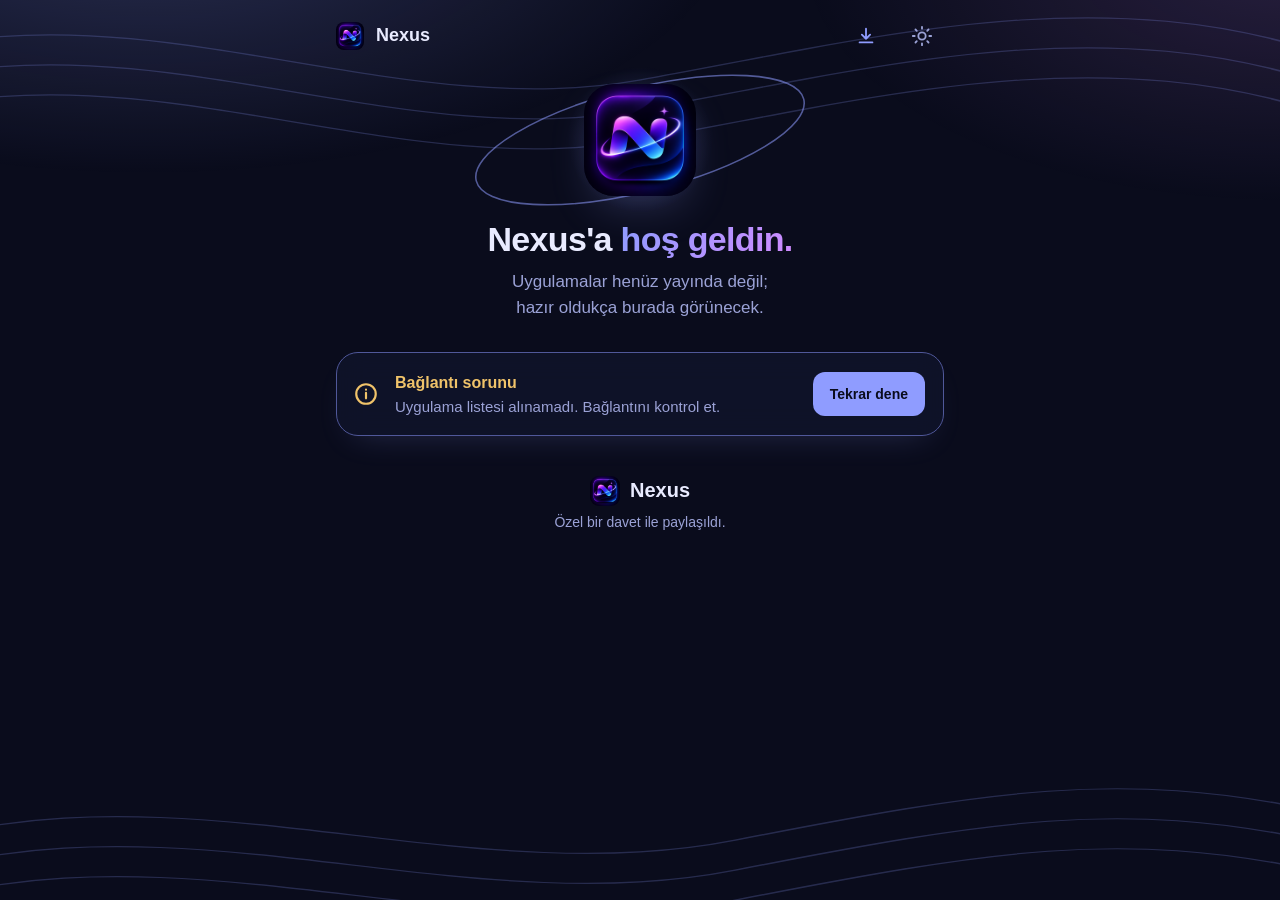
==== commit 7bc06fc3: "Zip ile güncelleme" ====
--- a/index.html
+++ b/index.html
@@ -35,7 +35,12 @@
 </script>
 <link rel="stylesheet" href="style.css">
 </head>
-<body>
+<body class="g pub">
+
+<div class="g-deco" aria-hidden="true">
+  <svg class="g-wv g-wv-t" viewBox="0 0 400 240" preserveAspectRatio="none" fill="none" stroke="currentColor" stroke-width="1.2"><path d="M-10 40C60 10 130 120 200 80S340 -20 410 50"/><path d="M-10 70C60 40 130 150 200 110S340 10 410 80"/><path d="M-10 100C60 70 130 180 200 140S340 40 410 110"/></svg>
+  <svg class="g-wv g-wv-b" viewBox="0 0 400 240" preserveAspectRatio="none" fill="none" stroke="currentColor" stroke-width="1.2"><path d="M-10 170C70 120 150 230 230 180S350 110 410 150"/><path d="M-10 200C70 150 150 260 230 210S350 140 410 180"/><path d="M-10 230C70 180 150 290 230 240S350 170 410 210"/></svg>
+</div>
 
 <div id="app" class="app-wrap">
   <header class="top">
@@ -45,14 +50,14 @@
   <button id="topSet" class="ib top-set" type="button" data-act="set" aria-label="Görünüm ve ses"><svg viewBox="0 0 24 24" width="22" height="22" fill="none" stroke="currentColor" stroke-width="2" stroke-linecap="round" stroke-linejoin="round" aria-hidden="true"><circle cx="12" cy="12" r="4"/><path d="M12 2v2M12 20v2M4.9 4.9l1.4 1.4M17.7 17.7l1.4 1.4M2 12h2M20 12h2M4.9 19.1l1.4-1.4M17.7 6.3l1.4-1.4"/></svg></button>
   </header>
 
-  <div id="hello" class="hello off">
-    <span class="hello-lb">HOŞ GELDİN</span>
-    <span id="helloTx"></span>
-  </div>
+  <section id="pubHero" class="g-hero pub-hero"></section>
 
   <main id="v-apps" aria-label="Uygulamalar"></main>
 
-  <div id="ft" class="ft"></div>
+  <footer id="ft" class="g-ft">
+    <div class="g-ft-nm"><img src="icons/icon-192.png" alt="" width="30" height="30"><b>Nexus</b></div>
+    <p id="ftTx"></p>
+  </footer>
 
 </div>
 
@@ -66,6 +71,7 @@
 
 <div id="toast" class="toast" role="status" aria-live="polite"></div>
 
+<script>window.NEXUS_PUB=true</script>
 <script src="apps.js"></script>
 <script src="01-core.js"></script>
 <script src="02-apps.js"></script>
--- a/style.css
+++ b/style.css
@@ -350,7 +350,7 @@
   align-items:center;
   gap:12px;
   min-height:64px;
-  padding:8px 8px 8px 12px;
+  padding:10px 8px 10px 12px;
   border:1px solid var(--line);
   border-radius:var(--r-m);
   background:var(--surface);
@@ -369,11 +369,11 @@
 }
 .app-ic.sm{width:48px;height:48px}
 .app-bd{min-width:0}
-.app-nm{font-size:16px;font-weight:600;line-height:1.3;white-space:nowrap;overflow:hidden;text-overflow:ellipsis}
+.app-nm{font-size:16px;font-weight:600;line-height:1.3;overflow-wrap:anywhere}
 .app-open::after{content:"";position:absolute;inset:0;border-radius:var(--r-m)}
 .app-open:focus-visible{outline:none}
 .app-open:focus-visible::after{outline:2px solid var(--accent);outline-offset:2px}
-.app-ds{margin-top:2px;color:var(--mute);font-size:14px;line-height:1.35;white-space:nowrap;overflow:hidden;text-overflow:ellipsis}
+.app-ds{margin-top:2px;color:var(--mute);font-size:14px;line-height:1.4;overflow-wrap:anywhere}
 .app-ac{position:relative;z-index:1;display:flex;align-items:center;gap:0;pointer-events:none}   /* dokunuş alttaki satır bağlantısına geçer ("Aç") */
 .app-add{color:var(--mute);pointer-events:auto}   /* Yükle düğmesi tıklanabilir kalır */
 .app-go{flex:none;margin:0 8px 0 4px;color:var(--mute);pointer-events:none}
@@ -408,41 +408,48 @@
 .sh-hd .ib{margin-right:-8px;color:var(--mute)}
 .sh-title{font-size:18px;font-weight:600;line-height:1.2}
 .sh-sub{color:var(--mute);font-size:14px}
+.sh-hd .app-ic{width:52px;height:52px;border-radius:14px;box-shadow:0 8px 22px -10px var(--glow-a)}
 .steps{
-  margin:16px 0 0;
+  margin:18px 0 0;
   padding:0;
   list-style:none;
   counter-reset:st;
   display:grid;
-  gap:12px;
+  gap:8px;
 }
 .steps li{
   counter-increment:st;
   display:flex;
-  gap:12px;
-  align-items:flex-start;
-  font-size:16px;
-  line-height:1.4;
+  gap:14px;
+  align-items:center;
+  padding:12px 14px;
+  border:1px solid var(--line);
+  border-radius:16px;
+  background:var(--surface-2);
+  background:color-mix(in srgb,var(--surface-2) 70%,transparent);
+  font-size:15.5px;
+  line-height:1.45;
+  overflow-wrap:anywhere;
 }
 .steps li::before{
   content:counter(st);
   flex:none;
-  width:24px;
-  height:24px;
+  display:grid;
+  place-items:center;
+  width:28px;
+  height:28px;
   border-radius:50%;
-  background:var(--surface-2);
-  border:1px solid var(--line);
-  color:var(--accent);
+  background:linear-gradient(135deg,var(--accent),var(--accent-2));
+  color:var(--accent-ink);
   font-size:13px;
-  font-weight:600;
-  display:flex;
-  align-items:center;
-  justify-content:center;
-}
-.st-ic{display:inline-block;vertical-align:-4px;margin:0 2px;color:var(--accent)}
-.sh-note{margin-top:16px;color:var(--mute);font-size:14px;line-height:1.5}
-.sh-ac{margin-top:24px}
-.sh-go{width:100%;font-size:16px}
+  font-weight:700;
+}
+.steps li span{min-width:0}
+.stp-ic{display:inline-block;width:26px;height:26px;padding:4px;margin:0 3px;vertical-align:middle;border:1px solid var(--line);border-radius:8px;background:var(--surface);color:var(--accent)}
+.sh-note{margin-top:14px;padding:12px 14px;border-radius:14px;background:color-mix(in srgb,var(--accent) 9%,transparent);color:var(--mute);font-size:14px;line-height:1.55}
+.sh-note b{color:var(--text);font-weight:600}
+.sh-ac{margin-top:18px}
+.sh-go{width:100%;min-height:52px;border-radius:16px;font-size:16px;font-weight:700;background:linear-gradient(120deg,var(--accent),var(--accent-2));box-shadow:0 14px 28px -16px var(--glow-a)}
 
 /* Geniş ekran: ortalı 420 px kutu */
 @media (min-width:640px){
@@ -837,3 +844,124 @@
 .nxi-x{flex:none;width:34px;height:34px;border:0;border-radius:50%;padding:0;display:grid;place-items:center;background:rgba(255,255,255,.09);color:#f2f5f9;cursor:pointer;-webkit-tap-highlight-color:transparent;transition:background .15s,transform .15s}
 .nxi-x:active{transform:scale(.88);background:rgba(255,255,255,.18)}
 @media (prefers-reduced-motion:reduce){.nxi,.nxi-ic,.nxi-go,.nxi-go::after{animation:none!important}.nxi.nxi-out{opacity:0}}
+
+/* ---------- Giriş sayfası (panel/login.html) ---------- */
+body.lg{overflow-x:hidden}
+.lg-bg{position:fixed;inset:0;z-index:-1;overflow:hidden;pointer-events:none;transition:opacity .45s ease}
+body.lg-end .lg-bg{opacity:0}
+.lg-c,.lg-r{position:absolute;display:block;border-radius:50%;aspect-ratio:1;animation:lgFloat 14s ease-in-out infinite alternate}
+.lg-c{background:radial-gradient(circle at 35% 30%,color-mix(in srgb,var(--accent) 34%,transparent),color-mix(in srgb,var(--accent-2) 14%,transparent) 62%,transparent 72%)}
+.lg-r{border:1px solid color-mix(in srgb,var(--accent) 24%,transparent)}
+.lg-c1{width:min(72vw,380px);left:-24%;top:-9%}
+.lg-r1{width:min(116vw,600px);left:-34%;top:-17%;animation-delay:-4s}
+.lg-c2{width:min(66vw,340px);right:-22%;bottom:-8%;animation-delay:-7s}
+.lg-r2{width:min(108vw,560px);right:-34%;bottom:-17%;animation-delay:-2s}
+@keyframes lgFloat{to{transform:translate3d(0,14px,0) scale(1.04)}}
+.lg-card{max-width:400px;padding:36px 24px 20px;border-radius:32px;border-color:color-mix(in srgb,var(--accent) 22%,var(--line));box-shadow:0 30px 70px -28px var(--shadow),0 0 0 1px color-mix(in srgb,var(--accent) 6%,transparent)}
+.lg-card.out{animation:lgOut .45s var(--ease) forwards}
+@keyframes lgOut{to{opacity:0;transform:translateY(-32px) scale(.95)}}
+.lg-ic{position:relative;width:72px;height:72px;margin:0 auto 20px}
+.lg-ic::before{content:"";position:absolute;inset:-30px -30px -46px;border-radius:50%;background:radial-gradient(closest-side,color-mix(in srgb,var(--accent) 48%,transparent),transparent);animation:glow 4s ease-in-out infinite}
+.lg-ic img{position:relative;width:72px;height:72px;border-radius:20px;border:1px solid color-mix(in srgb,var(--accent) 30%,transparent)}
+.lg-form{display:grid;gap:6px;margin-top:26px;text-align:left}
+.lg-f{position:relative}
+.lg-fi{position:absolute;left:16px;top:50%;transform:translateY(-50%);color:var(--mute);pointer-events:none}
+.lg-in{width:100%;min-height:58px;padding:0 54px 0 52px;border:1px solid var(--line);border-radius:20px;background:var(--surface-2);background:color-mix(in srgb,var(--surface-2) 70%,transparent);color:var(--text);font:inherit;font-size:16px;transition:border-color var(--dur) ease,box-shadow var(--dur) ease}
+.lg-in::placeholder{color:var(--mute)}
+.lg-in:focus{outline:none;border-color:var(--accent);box-shadow:0 0 0 4px color-mix(in srgb,var(--accent) 18%,transparent)}
+.lg-f:focus-within .lg-fi{color:var(--accent)}
+.lg-eye{position:absolute;right:4px;top:50%;display:grid;place-items:center;width:48px;height:48px;transform:translateY(-50%);border:0;border-radius:16px;background:transparent;color:var(--mute);cursor:pointer}
+.lg-eye:active{color:var(--text)}
+.lg-eye .e-on{display:none}
+.lg-eye[aria-pressed="true"] .e-on{display:block}
+.lg-eye[aria-pressed="true"] .e-off{display:none}
+.lg-ck{display:flex;align-items:center;gap:10px;align-self:start;width:max-content;min-height:48px;color:var(--mute);font-size:14px;font-weight:500;cursor:pointer}
+.lg-ck input{appearance:none;-webkit-appearance:none;display:grid;place-items:center;flex:none;width:24px;height:24px;margin:0;border:1.5px solid var(--line);border-radius:8px;background:var(--surface-2);cursor:pointer;transition:background var(--dur) ease,border-color var(--dur) ease}
+.lg-ck input::after{content:"";width:6px;height:12px;margin-top:-2px;border:solid var(--accent-ink);border-width:0 2.5px 2.5px 0;transform:rotate(45deg) scale(0);transition:transform .22s cubic-bezier(.2,1.4,.4,1)}
+.lg-ck input:checked{border-color:transparent;background:linear-gradient(135deg,var(--accent),var(--accent-2))}
+.lg-ck input:checked::after{transform:rotate(45deg) scale(1)}
+.lg-go{width:100%;min-height:58px;margin-top:4px;border-radius:20px;font-size:17px;font-weight:700;background:linear-gradient(120deg,var(--accent),var(--accent-2));box-shadow:0 16px 30px -16px var(--glow-a)}
+.lg-go:disabled{opacity:.92;cursor:default}
+.lg-spin{display:none;width:20px;height:20px;border:2.5px solid currentColor;border-top-color:transparent;border-radius:50%;animation:lgSpin .7s linear infinite}
+.lg-go.is-load .lg-arrow{display:none}
+.lg-go.is-load .lg-spin{display:block}
+@keyframes lgSpin{to{transform:rotate(360deg)}}
+.lg-form .st-err{margin-top:6px;text-align:center}
+.lg-ft{display:flex;align-items:center;gap:14px;margin-top:10px;color:var(--mute);font-size:13px;font-weight:500}
+.lg-ft::before,.lg-ft::after{content:"";flex:1;height:1px;background:var(--line)}
+
+/* ---------- Panel > Bilgi: son girişler ---------- */
+.ses-list{display:grid;gap:8px}
+.ses-it{display:flex;align-items:center;gap:12px;padding:12px 14px;border:1px solid var(--line);border-radius:var(--r-m);background:var(--surface)}
+.ses-dot{flex:none;width:8px;height:8px;border-radius:50%;background:var(--mute)}
+.ses-dot.on{background:var(--ok)}
+.ses-bd{min-width:0}
+.ses-d{font-size:15px;font-weight:600;overflow-wrap:anywhere}
+.ses-w{margin-top:2px;color:var(--mute);font-size:13px}
+
+/* Davet linkleri: Aktif linkler başlığı + yenile düğmesi */
+.inv-hr{display:flex;align-items:center;justify-content:space-between;gap:12px;margin-top:24px}
+.inv-hr .inv-h{margin:0 4px}
+.lk-rf{display:inline-flex;align-items:center;gap:6px;min-height:40px;padding:0 14px 0 12px;border:1px solid var(--line);border-radius:999px;background:var(--surface-2);color:var(--mute);font:inherit;font-size:13px;font-weight:600;cursor:pointer;transition:background var(--dur) ease,color var(--dur) ease,transform var(--dur) var(--ease)}
+.lk-rf:active{transform:scale(.95);color:var(--text)}
+.lk-rf:disabled{opacity:.7;cursor:default}
+.lk-rf svg{flex:none;fill:none;stroke:currentColor}
+.lk-rf.spin svg{animation:lgSpin .8s linear infinite}
+@media (hover:hover){.lk-rf:hover{color:var(--text)}}
+
+/* Uygulamalar: Worker simgesi (sitesinden gelirse harf kutusunun yerine) + silme düğmesi */
+.wk-av.has-img{background:var(--surface-2);overflow:hidden}
+.wk-av img{display:block;width:100%;height:100%;object-fit:cover;border-radius:inherit}
+.wk-rm{width:100%;margin-top:8px}
+
+/* ---------- Davet sayfası (yenilenen görünüm) ---------- */
+body.g .app-wrap{position:relative;z-index:1}
+.g-deco{position:fixed;inset:0;z-index:0;pointer-events:none;overflow:hidden;color:var(--accent);opacity:.22}
+.g-wv{position:absolute;left:0;width:100%;height:240px}
+.g-wv-t{top:0}
+.g-wv-b{bottom:0}
+.g-pill{display:inline-flex;align-items:center;gap:8px;margin-top:6px;padding:8px 16px;border:1px solid var(--line);border-color:color-mix(in srgb,var(--accent) 45%,var(--line));border-radius:999px;background:var(--surface);background:color-mix(in srgb,var(--surface) 80%,transparent);color:var(--accent);font-size:12px;font-weight:800;letter-spacing:.16em;text-transform:uppercase;animation:rise .6s .04s var(--ease) both}
+.g-h{background:none;-webkit-text-fill-color:currentColor;color:var(--text);font-size:32px}
+.g-h em{font-style:normal;background:linear-gradient(120deg,var(--accent),var(--accent-2));-webkit-background-clip:text;background-clip:text;-webkit-text-fill-color:transparent;color:var(--accent)}
+.g-sub{max-width:320px}
+.g-note{display:grid;grid-template-columns:auto 1fr;align-items:start;gap:16px;padding:20px 18px 18px 22px;font-size:16px}
+.g-note.off{display:none}
+.g-note-ic{display:grid;place-items:center;align-self:center;width:44px;color:var(--accent);padding-right:14px;border-right:1px solid var(--line);min-height:56px}
+.g-note-bd{min-width:0;padding-right:44px}
+.g-note-lb{margin-bottom:6px;font-size:12px}
+.g-note-tx{font-size:19px;font-weight:700;line-height:1.4;white-space:pre-line;overflow-wrap:anywhere}
+.g-note-by{display:flex;align-items:center;gap:7px;margin-top:10px;color:var(--mute);font-size:13px;font-weight:500}
+.g-note-ok{position:absolute;top:14px;right:14px;display:inline-flex;align-items:center;gap:5px;padding:5px 11px;border-radius:999px;background:color-mix(in srgb,var(--ok) 16%,transparent);color:var(--ok);font-size:12px;font-weight:700;line-height:1}
+.g-sh{display:flex;align-items:center;gap:10px;margin:4px 4px 14px}
+.g-sh-ic{flex:none;display:inline-flex;color:var(--accent)}
+.g-sh-t{flex:1;min-width:0;font-size:18px;font-weight:700}
+.g-cnt{flex:none;padding:6px 12px;border:1px solid var(--line);border-radius:999px;background:var(--surface);color:var(--accent);font-size:13px;font-weight:600;line-height:1}
+.g-tag{display:inline-flex;align-items:center;gap:6px;width:max-content;max-width:100%;margin-top:8px;padding:5px 10px;border:1px solid var(--line);border-radius:999px;background:var(--surface-2);color:var(--mute);font-size:12px;font-weight:600;line-height:1}
+.g-tag svg{flex:none;color:var(--accent)}
+body.g .app{min-height:96px}
+body.g .app-add{width:40px;height:28px;border-radius:0;border-right:1px solid var(--line);color:var(--mute)}
+.g-ft{display:grid;justify-items:center;gap:6px;padding:36px 0 18px;color:var(--mute);font-size:14px;text-align:center}
+.g-ft-nm{display:flex;align-items:center;gap:10px;color:var(--text);font-size:20px}
+.g-ft-nm img{border-radius:9px}
+.g-ft-nm b{font-weight:800}
+
+/* ---------- Ana sayfa (herkese açık) · ilk görseldeki tasarım ---------- */
+body.pub .top{position:relative;z-index:1}
+.pub-hero{padding:8px 8px 22px}
+.pub-hero.pub-full{padding-top:20px;padding-bottom:30px}
+.pub-logo{margin-bottom:6px}
+.pub-logo .g-logo{width:112px;height:112px;border-radius:30px}
+.pub-orbit{position:absolute;left:50%;top:50%;width:min(86vw,360px);height:auto;transform:translate(-50%,-50%);color:var(--accent);opacity:.55;pointer-events:none;animation:pubOrbit 6s ease-in-out infinite}
+@keyframes pubOrbit{0%,100%{opacity:.4;transform:translate(-50%,-50%) rotate(0)}50%{opacity:.7;transform:translate(-50%,-50%) rotate(1.5deg)}}
+body.pub{overflow-x:clip}
+.pub-h{font-size:34px;letter-spacing:-.02em}
+.pub-sub{font-size:17px;line-height:1.55}
+.pub-info{display:flex;align-items:center;gap:16px;padding:18px 18px 18px 16px;border:1px solid var(--line);border-color:color-mix(in srgb,var(--accent) 38%,var(--line));border-radius:22px;background:var(--surface);background:color-mix(in srgb,var(--surface) 82%,transparent);box-shadow:0 14px 34px -18px var(--glow-a);-webkit-backdrop-filter:blur(14px);backdrop-filter:blur(14px);animation:rise .6s .2s var(--ease) both}
+.pub-info-ic{flex:none;display:inline-flex;color:var(--accent)}
+.pub-info-bd{flex:1;min-width:0}
+.pub-info-bd b{display:block;color:var(--accent);font-size:16px;font-weight:700}
+.pub-info-bd p{margin-top:2px;color:var(--mute);font-size:15px;line-height:1.4}
+.pub-info-go{flex:none;display:inline-flex;color:var(--mute)}
+.pub-err .pub-info-ic{color:var(--warn)}
+.pub-err .pub-info-bd b{color:var(--warn)}
+body.pub .g-ft{padding-top:40px}
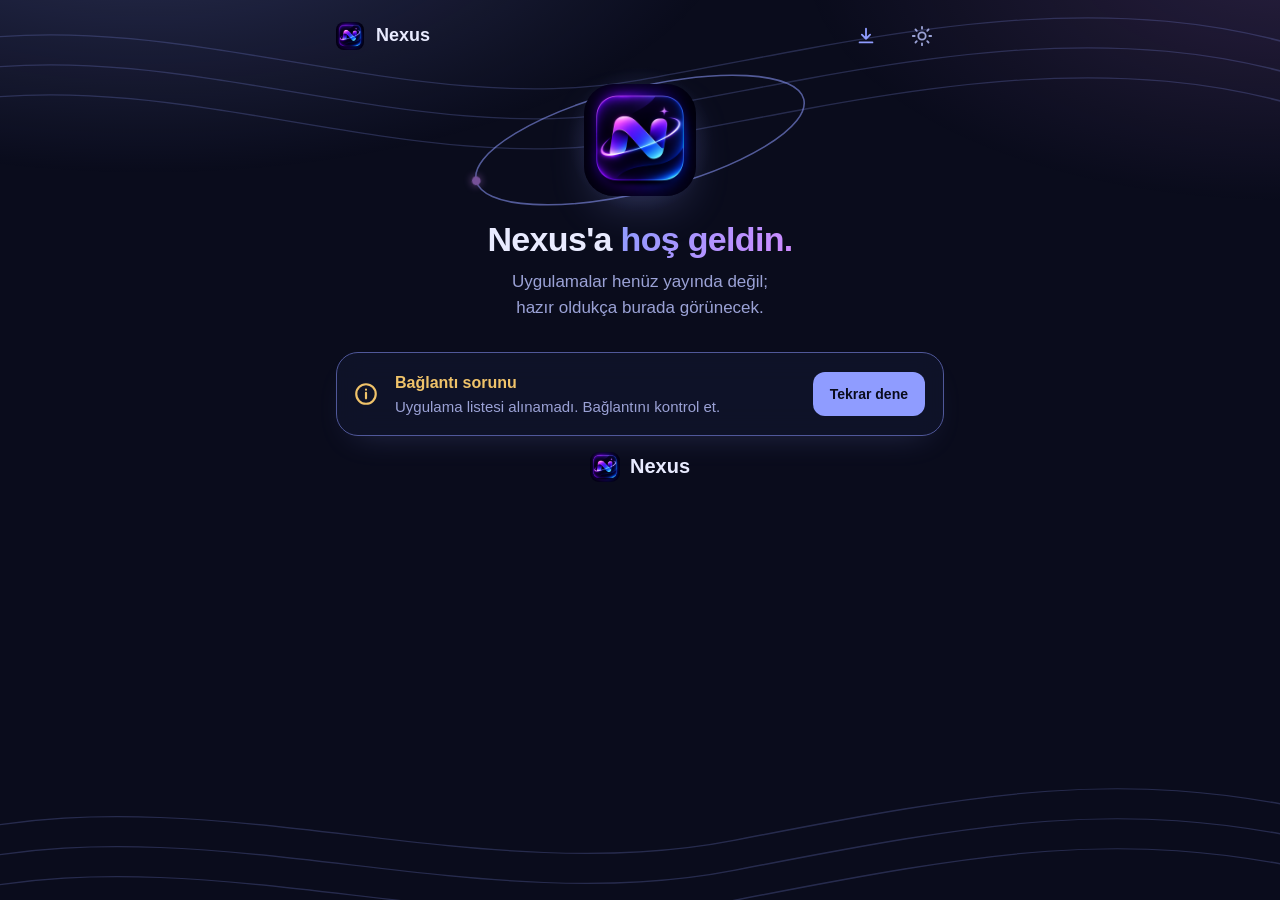
==== commit ccaff143: "Zip ile güncelleme" ====
--- a/index.html
+++ b/index.html
@@ -56,7 +56,6 @@
 
   <footer id="ft" class="g-ft">
     <div class="g-ft-nm"><img src="icons/icon-192.png" alt="" width="30" height="30"><b>Nexus</b></div>
-    <p id="ftTx"></p>
   </footer>
 
 </div>
--- a/style.css
+++ b/style.css
@@ -964,4 +964,382 @@
 .pub-info-go{flex:none;display:inline-flex;color:var(--mute)}
 .pub-err .pub-info-ic{color:var(--warn)}
 .pub-err .pub-info-bd b{color:var(--warn)}
-body.pub .g-ft{padding-top:40px}
+body.pub .g-ft{padding-top:16px}
+
+/* ---------- Tüm sayfalar: dalga arka plan + cam kartlar (panel, durum sayfaları) ---------- */
+body.stp .st-card{z-index:1}
+body.pnl .app-wrap{position:relative;z-index:1}
+body.pnl .sec-hd{gap:10px;min-height:36px;margin:4px 4px 14px;padding:0;color:var(--text)}
+body.pnl .sec-ic{color:var(--accent)}
+body.pnl .sec-ic svg{width:22px;height:22px}
+body.pnl .sec-t{font-size:20px;font-weight:700}
+body.pnl .top-menu{background:color-mix(in srgb,var(--surface) 80%,transparent);-webkit-backdrop-filter:blur(12px);backdrop-filter:blur(12px)}
+body.pnl .wk-card,body.pnl .sw-row:not(.chg),body.pnl .lk,body.pnl .nv,body.pnl .kv,body.pnl .wk-sum,body.pnl .inv-form,body.pnl .inv-it,body.pnl .stx,body.pnl .ap-tile:not(.on){background:var(--surface);background:color-mix(in srgb,var(--surface) 86%,transparent);box-shadow:0 12px 30px -18px var(--shadow);-webkit-backdrop-filter:blur(14px);backdrop-filter:blur(14px)}
+body.pnl .wk-card{border-radius:20px}
+body.pnl .sw-row{border-radius:18px}
+body.pnl .lk{border-radius:20px}
+
+/* Boş hal: logoda çok hafif ışık nefesi, yörüngede gezen nokta */
+.pub-logo .g-logo{animation:rise .6s var(--ease) both,pubShine 7s 1s ease-in-out infinite}
+@keyframes pubShine{0%,100%{filter:brightness(1)}50%{filter:brightness(1.14) saturate(1.08)}}
+.pub-dot{filter:drop-shadow(0 0 4px currentColor);color:var(--accent-2)}
+@media (prefers-reduced-motion:reduce){.pub-logo .g-logo,.pub-orbit{animation:none}}
+
+/* ---------- Davet linkleri: yeni tasarım (panel #davet) ---------- */
+.dv-hero{position:relative;display:flex;align-items:flex-start;min-height:216px;margin:0 0 16px}
+.dv-txt{position:relative;z-index:1;max-width:64%;display:grid;gap:12px;justify-items:start}
+.dv-pill{display:inline-flex;align-items:center;gap:7px;padding:7px 13px;border:1px solid var(--line);border-color:color-mix(in srgb,var(--accent) 45%,var(--line));border-radius:999px;background:color-mix(in srgb,var(--surface) 80%,transparent);color:var(--accent);font-size:13px;font-weight:600;line-height:1}
+.dv-h{font-size:34px;font-weight:800;line-height:1.08;letter-spacing:-.02em}
+.dv-h em{font-style:normal;background:linear-gradient(120deg,var(--accent),var(--accent-2));-webkit-background-clip:text;background-clip:text;-webkit-text-fill-color:transparent;color:var(--accent)}
+.dv-sub{color:var(--mute);font-size:15px;line-height:1.5}
+.dv-art{position:absolute;right:-18px;top:6px;display:grid;place-items:center;width:190px;height:150px}
+.dv-orbit{position:absolute;inset:0;margin:auto;width:100%;height:auto;color:var(--accent);opacity:.6}
+.dv-logo{position:relative;width:104px;height:104px;border-radius:28px;transform:rotate(9deg);box-shadow:0 22px 44px -12px var(--glow-a);animation:pubShine 7s ease-in-out infinite}
+.dv-card{border:1.5px solid var(--line);border-color:color-mix(in srgb,var(--accent) 50%,var(--line));box-shadow:0 0 34px -12px var(--glow-a),0 24px 50px -28px var(--shadow)}
+.dv-ch{display:flex;align-items:center;gap:12px;padding-bottom:14px;border-bottom:1px solid var(--line)}
+.dv-ch-ic{flex:none;display:inline-flex;color:var(--accent)}
+.dv-ch-t{flex:1;min-width:0;font-size:17px;font-weight:600}
+.dv .nv-h{margin-bottom:12px;color:var(--text);font-size:15px;font-weight:600;letter-spacing:0}
+.dv .ap-grid{grid-template-columns:repeat(auto-fill,minmax(92px,1fr));gap:10px}
+.dv .ap-tile{padding:14px 6px 10px;gap:6px;border-radius:18px}
+.dv .ap-tile img{width:46px;height:46px;border-radius:14px}
+.dv .ap-tile span{font-size:13px}
+.dv .ap-ck{transform:none;top:7px;right:7px;width:20px;height:20px;border:1.5px solid var(--line);background:transparent;color:transparent}
+.dv .ap-tile.on .ap-ck{border-color:var(--accent);background:var(--accent);color:var(--accent-ink)}
+.dv .fld{border-radius:999px;min-height:60px;padding:8px 18px 8px 10px}
+.dv .fld-ic{border-radius:50%}
+.dv .nv-ta{border-radius:18px}
+.dv .nv-sum{border-radius:999px;padding:12px 18px;font-size:13px;line-height:1.5}
+.dv-go{position:relative;display:flex;align-items:center;justify-content:center;gap:12px;border-radius:999px;min-height:60px;font-size:17px;font-weight:700}
+.dv-go-ar{position:absolute;right:11px;top:50%;display:grid;place-items:center;width:38px;height:38px;margin-top:-19px;border-radius:50%;background:color-mix(in srgb,var(--accent-ink) 82%,transparent);color:var(--accent)}
+.dv-hr{justify-content:flex-start;gap:12px;margin-top:28px;padding:0 4px}
+.dv-hr .inv-h{flex:1;margin:0;color:var(--text);font-size:18px;font-weight:600}
+.dv-hr-ic{flex:none;display:inline-flex;color:var(--accent)}
+.dv .inv-list{margin-top:14px;gap:12px}
+.dv .lk{gap:14px;padding:16px;border-radius:22px}
+.dv .lk-ics img{width:46px;height:46px;border-radius:14px}
+.dv .lk-nm{font-size:16px}
+.lk-st{flex:none;align-self:flex-start;display:inline-flex;align-items:center;gap:6px;padding:5px 11px;border-radius:999px;background:color-mix(in srgb,var(--ok) 16%,transparent);color:var(--ok);font-size:12px;font-weight:700;line-height:1}
+.lk-st::before{content:"";width:7px;height:7px;border-radius:50%;background:currentColor}
+.lk-st.warn{background:color-mix(in srgb,var(--warn) 16%,transparent);color:var(--warn)}
+.dv .lk-ac .btn{display:inline-flex;align-items:center;justify-content:center;gap:7px;min-height:46px;border-radius:999px;font-size:14px}
+.dv .lk-ac svg{flex:none;fill:none;stroke:currentColor}
+.dv .adm-row .btn{border-radius:999px}
+.dv-note{display:flex;align-items:center;gap:14px;margin-top:18px;padding:16px 16px 16px 18px;border:1px solid var(--line);border-color:color-mix(in srgb,var(--accent) 35%,var(--line));border-radius:22px;background:color-mix(in srgb,var(--surface) 82%,transparent);-webkit-backdrop-filter:blur(14px);backdrop-filter:blur(14px)}
+.dv-note-ic{flex:none;display:inline-flex;color:var(--accent)}
+.dv-note p{flex:1;min-width:0;color:var(--mute);font-size:14px;line-height:1.5}
+.dv-note-sh{flex:none;display:inline-flex;color:var(--accent);opacity:.85}
+@media (max-width:360px){.dv-h{font-size:30px}.dv-art{right:-30px}}
+
+/* ---------- Davet linkleri: tek ekrana sığdırma (kompakt) ---------- */
+.dv-hero{min-height:150px;margin-bottom:12px}
+.dv-txt{gap:8px;max-width:62%}
+.dv-h{font-size:30px}
+.dv-sub{font-size:13.5px;line-height:1.45}
+.dv-art{width:170px;height:128px;right:-14px;top:0}
+.dv-logo{width:88px;height:88px;border-radius:24px}
+.dv .nv{gap:12px;padding:14px}
+.dv-ch{padding-bottom:10px}
+.dv-ch-t{font-size:16px}
+.dv .nv-h{margin-bottom:8px;font-size:14px}
+.dv .ap-grid{display:grid;grid-auto-flow:column;grid-template-columns:none;grid-auto-columns:calc((100% - 24px)/4);gap:8px;overflow-x:auto;padding:2px 2px 6px;margin:0 -2px;scrollbar-width:none;overscroll-behavior-x:contain}
+.dv .ap-grid::-webkit-scrollbar{display:none}
+.dv .ap-tile{padding:10px 2px 8px;gap:5px;border-radius:16px}
+.dv .ap-tile img{width:40px;height:40px;border-radius:12px}
+.dv .ap-tile span{font-size:12px}
+.dv .ap-ck{top:5px;right:5px;width:17px;height:17px}
+.dv .ap-ck svg{width:11px;height:11px}
+.dv .fl-row{grid-template-columns:1fr 1fr;gap:8px}
+.dv .fld{min-height:52px;gap:8px;padding:6px 10px 6px 8px}
+.dv .fld-ic{width:32px;height:32px}
+.dv .fld-ic svg{width:16px;height:16px}
+.dv .fld-k{font-size:10px}
+.dv .fld-v{font-size:14px}
+.dv .fld-ch{display:none}
+.dv-nt{position:relative}
+.dv .nv-ta{min-height:46px;max-height:120px;padding:12px 58px 12px 16px;border-radius:999px;line-height:1.35;overflow:hidden}
+.dv .nv-ta:not(:placeholder-shown){border-radius:18px}
+.dv-nc{position:absolute;right:16px;top:14px;color:var(--accent);font-size:12px;font-weight:700;pointer-events:none}
+.dv .nv-sum{padding:0 4px;border-radius:0;background:transparent;font-size:12.5px;line-height:1.4;text-align:center}
+.dv-go{min-height:54px;font-size:16px}
+.dv-hr{margin-top:18px}
+.dv-hr .inv-h{font-size:17px}
+.lk-all{display:inline-flex;align-items:center;gap:5px;min-height:38px;padding:0 12px;border:1px solid var(--line);border-radius:999px;background:transparent;color:var(--text);font:inherit;font-size:13px;font-weight:600;cursor:pointer}
+.lk-all svg{flex:none;fill:none;stroke:currentColor}
+.dv .lk-rf{width:38px;min-height:38px;padding:0;justify-content:center}
+.dv .lk-rf span{display:none}
+.dv .inv-list{margin-top:10px;gap:10px}
+.dv .lk-more{display:grid;gap:10px}
+.dv .lk{gap:10px;padding:12px 14px;border-radius:20px}
+.dv .lk-ics img{width:42px;height:42px}
+.dv .lk-nm{font-size:15px}
+.dv .lk-chips{margin-top:4px;gap:5px}
+.dv .lk-chip{padding:3px 8px 3px 6px;font-size:11.5px}
+.dv .lk-bar{height:4px}
+.dv .lk-note{padding:6px 10px;white-space:nowrap;overflow:hidden;text-overflow:ellipsis}
+.dv .lk-ac .btn{min-height:40px;font-size:13.5px}
+.dv-note{margin-top:12px;padding:12px 14px;border-radius:20px;gap:12px}
+.dv-note p{font-size:13px;line-height:1.4}
+.dv-note-sh svg{width:30px;height:30px}
+.dv-hero{min-height:136px}
+.dv .lk-chips{flex-wrap:nowrap;overflow:hidden}
+.dv .lk-chip{flex:none;white-space:nowrap}
+.dv .lk-chip:nth-child(3){display:none}
+.dv-hr{margin-top:14px}
+.dv .lk-top{align-items:flex-start}
+
+/* ---------- Panel menüsü: durum kartı ---------- */
+.dr-sum{display:flex;align-items:center;gap:14px;width:100%;margin-top:18px;padding:14px 14px 14px 16px;border:1px solid var(--line);border-radius:var(--r-l);background:var(--surface-2);color:var(--text);font:inherit;text-align:left;cursor:pointer;min-height:68px;transition:transform var(--dur) var(--ease)}
+.dr-sum:active{transform:scale(.98)}
+.dr-sum.ok{border-color:color-mix(in srgb,var(--ok) 40%,var(--line))}
+.dr-sum.warn{border-color:color-mix(in srgb,var(--warn) 50%,var(--line));background:color-mix(in srgb,var(--warn) 9%,var(--surface-2))}
+.dr-dot{flex:none;width:10px;height:10px;border-radius:50%;background:var(--mute);color:var(--mute)}
+.dr-sum.ok .dr-dot{background:var(--ok);color:var(--ok);animation:ping 2.2s ease-out infinite}
+.dr-sum.warn .dr-dot{background:var(--warn);color:var(--warn)}
+.dr-st{flex:1;min-width:0}
+.dr-st b{display:block;font-size:17px;font-weight:700;line-height:1.25}
+.dr-st small{display:block;margin-top:2px;color:var(--mute);font-size:13px;line-height:1.35}
+.dr-go{flex:none;display:inline-flex;color:var(--mute)}
+
+/* ---------- Davet linkleri: Aktif linkler kapalı şerit + açılır panel, taşma ve düğme düzeltmeleri ---------- */
+body.pnl{overflow-x:clip}
+body.pnl .app-wrap{overflow-x:clip}
+.lk-acc{margin-top:16px}
+.lk-tg{display:flex;align-items:center;gap:12px;width:100%;min-height:58px;padding:0 18px;border:1px solid var(--line);border-radius:20px;background:var(--surface);background:color-mix(in srgb,var(--surface) 86%,transparent);-webkit-backdrop-filter:blur(14px);backdrop-filter:blur(14px);color:var(--text);font:inherit;text-align:left;cursor:pointer;-webkit-tap-highlight-color:transparent;transition:border-color .3s var(--ease),background .3s var(--ease),transform var(--dur) var(--ease)}
+.lk-tg:active{transform:scale(.985)}
+.lk-acc.open .lk-tg{border-color:color-mix(in srgb,var(--accent) 45%,var(--line))}
+.lk-tg-ic{flex:none;display:inline-flex;color:var(--accent)}
+.lk-tg-t{flex:1;min-width:0;font-size:17px;font-weight:600}
+.lk-tg-n{flex:none;min-width:26px;padding:4px 9px;border-radius:999px;background:var(--surface-2);color:var(--accent);font-size:13px;font-weight:700;line-height:1.2;text-align:center}
+.lk-tg-n:empty{display:none}
+.lk-tg-ch{flex:none;display:inline-flex;color:var(--mute);transition:transform .45s var(--ease)}
+.lk-tg-ch svg{fill:none;stroke:currentColor}
+.lk-acc.open .lk-tg-ch{transform:rotate(180deg)}
+.lk-pn{display:grid;grid-template-rows:0fr;opacity:0;transition:grid-template-rows .5s var(--ease),opacity .35s ease}
+.lk-acc.open .lk-pn{grid-template-rows:1fr;opacity:1}
+.lk-pn-in{min-height:0;min-width:0;overflow:hidden;padding-top:0;transition:padding-top .5s var(--ease)}
+.lk-acc.open .lk-pn-in{padding-top:12px}
+.lk-pn .inv-list{margin-top:0}
+.lk-pn .dv-note{margin-top:12px}
+
+/* Link kartı: taşmayı önle, düğmeleri ve etiketleri hizala */
+.lk,.lk-top,.lk-tx,.lk-hd,.lk-ac{min-width:0}
+.dv .lk{grid-template-columns:minmax(0,1fr)}
+.dv .lk-top{align-items:center;gap:12px}
+.lk-hd{display:flex;align-items:center;justify-content:space-between;gap:8px}
+.lk-hd .lk-nm{flex:1;min-width:0;overflow:hidden;text-overflow:ellipsis;white-space:nowrap}
+.lk-hd .lk-st{align-self:center}
+.dv .lk-chips{flex-wrap:wrap;overflow:visible;margin-top:6px}
+.dv .lk-chip:nth-child(3){display:inline-flex}
+.dv .lk-ac{display:grid;grid-template-columns:repeat(3,minmax(0,1fr));gap:8px}
+.dv .lk-ac .btn{width:100%;min-width:0;padding:0 8px;white-space:nowrap}
+.dv .lk-note{white-space:normal;display:-webkit-box;-webkit-line-clamp:2;-webkit-box-orient:vertical}
+.lk-foot{display:grid;grid-template-columns:repeat(auto-fit,minmax(0,1fr));gap:8px}
+.lk-foot .btn{display:inline-flex;align-items:center;justify-content:center;gap:7px;min-height:44px;padding:0 10px;border-radius:999px;font-size:14px;white-space:nowrap}
+.lk-foot .lk-rf{width:auto;min-height:44px;padding:0 10px;background:transparent;color:var(--text);border:1px solid var(--line)}
+.lk-foot .lk-rf svg{fill:none;stroke:currentColor}
+.lk-foot .lk-rf.spin svg{animation:lgSpin .8s linear infinite}
+.lk-foot .lk-rf span{display:inline}
+@media (prefers-reduced-motion:reduce){.lk-pn,.lk-pn-in,.lk-tg-ch{transition:none}}
+
+/* ---------- Panel: yeni sayfa tasarımları (menü, Bilgi, Herkese açık, Uygulama durumu) ---------- */
+.pg-hero{min-height:142px;margin-bottom:14px}
+.pg-hero .dv-txt{max-width:66%}
+.pg-hero .dv-h{font-size:clamp(26px,7.6vw,32px)}
+.dv-art .pg-globe{position:absolute;right:4px;top:-14px;width:58px;color:var(--accent-2);opacity:.7}
+.pg-sh{display:flex;align-items:center;gap:12px;margin:22px 4px 12px}
+.pg-sh-ic{flex:none;display:inline-flex;color:var(--accent)}
+.pg-sh-t{flex:1;min-width:0;font-size:18px;font-weight:600}
+.pg-pill{flex:none;display:inline-flex;align-items:center;gap:7px;min-height:38px;padding:0 14px;border:1px solid color-mix(in srgb,var(--accent) 40%,var(--line));border-radius:999px;background:color-mix(in srgb,var(--surface) 82%,transparent);color:var(--accent);font:inherit;font-size:13px;font-weight:600;cursor:pointer;-webkit-tap-highlight-color:transparent;transition:transform var(--dur) var(--ease),background var(--dur) ease}
+.pg-pill:active{transform:scale(.95)}
+.pg-pill svg{flex:none;fill:none;stroke:currentColor}
+.pg-pill.off{display:none}
+.pg-cnt{cursor:default}
+.pg-cnt:active{transform:none}
+.pg-note{margin-top:14px;box-shadow:0 0 30px -16px var(--glow-a)}
+.pg-nt{flex:1;min-width:0}
+.pg-nt b{display:block;margin-bottom:2px;color:var(--text);font-size:14px;font-weight:700}
+.pg-nt p{color:var(--mute);font-size:13px;line-height:1.4}
+.pg-row{justify-content:center;margin:16px 0 0}
+.pg-btn{display:inline-flex;align-items:center;justify-content:center;gap:8px;min-height:46px;padding:0 22px;border-radius:999px}
+.pg-btn svg{flex:none;fill:none;stroke:currentColor}
+
+/* Bilgi */
+.info-hero{position:relative;gap:16px;padding:16px;border:1.5px solid color-mix(in srgb,var(--accent) 45%,var(--line));border-radius:24px;box-shadow:0 0 34px -14px var(--glow-a),0 24px 50px -30px var(--shadow)}
+.info-lg{flex:none;display:grid;place-items:center;width:88px;height:88px;border-radius:26px;background:radial-gradient(closest-side,color-mix(in srgb,var(--accent) 22%,transparent),transparent)}
+.info-logo{width:68px;height:68px;border-radius:20px}
+.info-bd{flex:1;min-width:0}
+.info-nm{margin-bottom:8px;font-size:28px;font-weight:800}
+.info-hero .ver.lg{padding:7px 14px 7px 12px;font-size:17px}
+.info-ok{position:absolute;top:14px;right:14px;display:inline-flex;align-items:center;gap:6px;padding:6px 12px 6px 9px;border:1px solid color-mix(in srgb,var(--accent) 40%,var(--line));border-radius:999px;background:color-mix(in srgb,var(--accent) 14%,transparent);color:var(--accent);font-size:13px;font-weight:600;line-height:1}
+.info-ok.off{display:none}
+.info-ok svg{flex:none}
+.info-ok.warn{border-color:color-mix(in srgb,var(--warn) 50%,var(--line));background:color-mix(in srgb,var(--warn) 14%,transparent);color:var(--warn)}
+.kv{margin-top:14px;border:1.5px solid color-mix(in srgb,var(--accent) 38%,var(--line));border-radius:24px;background:color-mix(in srgb,var(--surface) 86%,transparent);-webkit-backdrop-filter:blur(14px);backdrop-filter:blur(14px);box-shadow:0 0 30px -16px var(--glow-a)}
+.kv-r{position:relative;min-height:70px;padding:12px 16px;gap:14px;border-top:0}
+.kv-r+.kv-r::before{content:"";position:absolute;top:0;left:78px;right:16px;height:1px;background:var(--line)}
+.kv-ic{width:48px;height:48px;border:1px solid color-mix(in srgb,var(--accent) 30%,var(--line));border-radius:14px;background:color-mix(in srgb,var(--accent) 12%,var(--surface-2))}
+.kv-k{color:var(--mute);font-size:15px;font-weight:500;letter-spacing:0}
+.kv-v{margin-top:1px;font-size:16px;font-weight:600}
+.kv-v small.sep{color:var(--accent);font-size:14px;font-weight:500}
+.kv-v small.sep::before{content:"|";margin:0 10px 0 6px;color:var(--mute);opacity:.6}
+.kv-v .inf-st{font-size:16px}
+.ses-list{gap:10px}
+.ses-it{gap:12px;min-height:70px;padding:12px 16px 12px 14px;border-radius:20px;background:color-mix(in srgb,var(--surface) 86%,transparent);-webkit-backdrop-filter:blur(14px);backdrop-filter:blur(14px)}
+.ses-ic{flex:none;display:grid;place-items:center;width:44px;height:44px;border-radius:50%;background:color-mix(in srgb,var(--accent) 14%,var(--surface-2));color:var(--accent)}
+.ses-ic svg{fill:none;stroke:currentColor}
+.ses-d{font-size:16px;font-weight:600}
+.ses-w{font-size:14px}
+.ses-dot{width:9px;height:9px}
+.ses-dot.on{box-shadow:0 0 0 4px color-mix(in srgb,var(--ok) 20%,transparent)}
+.pn-ft{padding:30px 0 6px;gap:8px}
+.pn-ft .g-ft-nm{width:min(100%,320px)}
+.pn-ft .g-ft-nm::before,.pn-ft .g-ft-nm::after{content:"";flex:1;height:1px;background:linear-gradient(90deg,transparent,color-mix(in srgb,var(--accent) 45%,transparent))}
+.pn-ft .g-ft-nm::after{transform:scaleX(-1)}
+
+/* Herkese açık */
+body.pnl .sw-list{gap:10px;margin-top:0}
+body.pnl .sw-row{gap:14px;min-height:78px;padding:11px 16px 11px 12px;border-radius:22px}
+body.pnl .sw-ic{width:56px;height:56px;border-radius:16px}
+body.pnl .sw-tx{font-size:17px}
+body.pnl .sw-tx small{margin-top:2px;line-height:1.35}
+body.pnl .sw{width:56px;height:32px}
+body.pnl .sw::after{width:24px;height:24px}
+body.pnl .sw:checked{border-color:transparent;background:linear-gradient(120deg,var(--accent),var(--accent-2))}
+body.pnl .sw:checked::after{transform:translateX(24px)}
+.pb-act{position:sticky;bottom:calc(14px + env(safe-area-inset-bottom));z-index:6;display:flex;align-items:center;gap:10px;margin-top:18px}
+.pb-undo{flex:none;display:grid;place-items:center;width:56px;height:56px;border:1px solid var(--line);border-radius:50%;background:var(--surface);color:var(--text);cursor:pointer;box-shadow:0 12px 28px -12px var(--shadow);-webkit-tap-highlight-color:transparent}
+.pb-undo[hidden]{display:none}
+.pb-undo svg{fill:none;stroke:currentColor}
+.pb-undo:active{transform:scale(.9)}
+.pb-save{flex:1;min-width:0;gap:12px;border-radius:999px;background:var(--accent);background:linear-gradient(120deg,var(--accent),var(--accent-2));box-shadow:0 16px 30px -14px var(--glow-a),0 10px 26px -12px var(--shadow)}
+.pb-save svg{flex:none;fill:none;stroke:currentColor}
+.pb-save:disabled{opacity:.5;cursor:default;box-shadow:none}
+
+/* Uygulama durumu */
+.stx-sum{position:relative;overflow:hidden;gap:16px;padding:16px 18px;border:1.5px solid color-mix(in srgb,var(--ok) 45%,var(--line));border-radius:24px;box-shadow:0 0 30px -16px var(--ok)}
+.stx-ring{width:84px;height:84px;font-size:19px}
+.stx-ring::before{inset:7px}
+.stx-tx{position:relative;z-index:1;flex:1;min-width:0}
+.stx-big{display:flex;align-items:center;flex-wrap:wrap;gap:8px;font-size:21px}
+.stx-ok{display:inline-flex;color:var(--ok)}
+.stx-ok svg{fill:none;stroke:currentColor}
+.stx-small{font-size:14px;line-height:1.4}
+.stx-ekg{position:absolute;right:-4px;bottom:8px;width:44%;height:56%;color:var(--accent);opacity:.3;pointer-events:none}
+.stx-list{gap:10px;margin-top:0}
+.stx{gap:14px;min-height:76px;padding:11px 14px 11px 12px;border-radius:20px;color:var(--text);text-decoration:none;-webkit-tap-highlight-color:transparent;transition:transform var(--dur) var(--ease)}
+.stx:active{transform:scale(.985)}
+.stx-ic{width:54px;height:54px;border-radius:16px}
+.stx-nm{font-size:17px}
+.stx-ms{font-size:14px}
+.stx-pill{padding:7px 14px;font-size:14px}
+.stx-go{flex:none;display:inline-flex;color:var(--mute)}
+.stx-go svg{fill:none;stroke:currentColor}
+
+/* Link hazır kartı: kapatma çarpısı */
+.nv-res{position:relative;max-height:520px;transition:max-height .4s var(--ease),opacity .28s ease,margin .4s var(--ease),padding .4s var(--ease),border-width .4s ease}
+.nv-res.out{max-height:0!important;opacity:0;margin-top:0;padding-top:0;padding-bottom:0;border-width:0;overflow:hidden}
+.nv-res-h{min-height:38px;padding-right:48px}
+.nv-res-x{position:absolute;top:12px;right:12px;display:grid;place-items:center;width:38px;height:38px;padding:0;border:1px solid color-mix(in srgb,var(--accent) 35%,var(--line));border-radius:50%;background:color-mix(in srgb,var(--surface-2) 70%,transparent);-webkit-backdrop-filter:blur(8px);backdrop-filter:blur(8px);color:var(--mute);cursor:pointer;-webkit-tap-highlight-color:transparent;transition:transform .35s var(--ease),background .2s ease,color .2s ease,border-color .2s ease}
+.nv-res-x svg{fill:none;stroke:currentColor}
+.nv-res-x:active{transform:scale(.88) rotate(90deg);color:var(--text)}
+.nv-res.copied .nv-res-x{border-color:var(--accent);background:color-mix(in srgb,var(--accent) 16%,var(--surface-2));color:var(--accent);animation:xPulse 1.6s ease-out 2}
+@keyframes xPulse{0%{box-shadow:0 0 0 0 color-mix(in srgb,var(--accent) 50%,transparent)}100%{box-shadow:0 0 0 13px transparent}}
+@media (hover:hover){.nv-res-x:hover{color:var(--text);transform:rotate(90deg)}}
+
+/* Yan menü: yeni görünüm */
+.drawer-p{width:min(86vw,360px);padding:calc(18px + env(safe-area-inset-top)) 16px calc(16px + env(safe-area-inset-bottom));border-radius:0 28px 28px 0;overflow-x:hidden;background:radial-gradient(130% 34% at 100% 0%,color-mix(in srgb,var(--accent-2) 26%,transparent),transparent 72%),radial-gradient(110% 28% at 0% 100%,color-mix(in srgb,var(--accent) 16%,transparent),transparent 72%),var(--surface)}
+.dr-arc{position:absolute;top:0;right:0;width:100%;height:200px;color:var(--accent-2);opacity:.5;pointer-events:none}
+.dr-hd,.dr-sum,.dr-lb,.dr-it,.dr-sys{position:relative}
+.dr-hd{gap:16px}
+.dr-logo{width:58px;height:58px;border-radius:18px;box-shadow:0 12px 28px -8px var(--glow-a)}
+.dr-nm{font-size:30px;font-weight:800;line-height:1.05}
+.dr-sub{margin-top:6px;color:var(--accent);font-size:13px;letter-spacing:.32em;opacity:.9}
+.dr-x{display:grid;place-items:center;width:46px;height:46px;border-radius:50%;background:color-mix(in srgb,var(--surface) 70%,transparent)}
+.dr-sum{margin-top:22px;padding:16px 14px 16px 16px;border-radius:22px;background:color-mix(in srgb,var(--surface-2) 70%,transparent);box-shadow:0 0 30px -16px var(--glow-a)}
+.dr-sum.ok{border-color:color-mix(in srgb,var(--accent) 45%,var(--line))}
+.dr-dot{width:18px;height:18px;margin:0 8px}
+.dr-lb{display:flex;align-items:center;gap:10px;margin:22px 4px 10px;color:var(--accent);font-size:14px;font-weight:700;letter-spacing:.04em}
+.dr-lb svg{flex:none}
+.dr-it{overflow:hidden;gap:16px;min-height:54px;margin-top:8px;padding:0 14px 0 16px;border:1px solid var(--line);border-radius:18px;background:color-mix(in srgb,var(--surface-2) 60%,transparent);text-decoration:none;-webkit-tap-highlight-color:transparent;transition:transform var(--dur) var(--ease),border-color .3s ease,background .3s ease}
+.dr-it:active{transform:scale(.98)}
+.dr-lb+.dr-it{margin-top:0}
+.dr-it svg{color:var(--accent)}
+.dr-t{flex:1;min-width:0;text-align:left}
+.dr-n{display:grid;place-items:center;min-width:30px;height:30px;margin:0;padding:0 8px;border-radius:999px;background:color-mix(in srgb,var(--accent) 18%,var(--surface-2));color:var(--text);font-size:14px;font-weight:600}
+.dr-n:empty{display:none}
+.dr-ch{flex:none;display:inline-flex}
+.dr-ch svg{color:var(--accent)}
+.dr-it[aria-current="page"]{border-color:var(--accent);background:linear-gradient(90deg,color-mix(in srgb,var(--accent) 24%,var(--surface-2)),var(--surface-2) 85%);box-shadow:0 0 26px -8px var(--glow-a);font-weight:600}
+.dr-it[aria-current="page"]::before{content:"";position:absolute;left:0;top:0;bottom:0;width:5px;background:linear-gradient(var(--accent),var(--accent-2))}
+.dr-sys{margin-top:auto;padding-top:0;border-top:0}
+@media (hover:hover){.dr-it:hover{background:color-mix(in srgb,var(--accent) 10%,var(--surface-2))}}
+
+/* ince ayarlar */
+body.pnl .sw:checked::after{background:#fff}
+.stx{gap:12px;padding:11px 12px 11px 12px}
+.stx-ic{width:50px;height:50px;border-radius:15px}
+.stx-nm{font-size:16px}
+.stx-ms{font-size:13px;white-space:nowrap}
+.stx-pill{gap:6px;padding:6px 11px;font-size:13px}
+.stx-ring{width:76px;height:76px;font-size:18px}
+.stx-sum{gap:14px;padding:16px}
+.stx-big{font-size:20px}
+.stx-small{font-size:13.5px}
+.stx-ekg{opacity:.18;width:40%}
+.dr-sum{margin-top:16px;padding:13px 12px 13px 14px}
+.dr-st b{font-size:16px}
+.dr-st small{font-size:12.5px}
+.dr-lb{margin:16px 4px 8px}
+.dr-it{min-height:50px;margin-top:6px}
+.dr-logo{width:52px;height:52px}
+.dr-nm{font-size:28px}
+.pg-hero .dv-txt{max-width:62%}
+.pg-hero .dv-art{width:150px;height:118px;right:-8px}
+.pg-hero .dv-logo{width:84px;height:84px;border-radius:23px}
+.pg-hero .dv-orbit{width:96%}
+.pg-hero .dv-sub{font-size:13.5px}
+.pg-hero .dv-h{font-size:clamp(25px,7.2vw,30px)}
+.kv-v .inf-st{font-size:15px}
+.pb-act{position:static}
+.pb-act.chg{position:sticky}
+.pb-save:disabled{opacity:1;background:var(--surface-2);color:var(--mute);border:1px solid var(--line);box-shadow:none}
+
+/* ===== v1.0.30 ===== */
+/* Davet linki > uygulama seçimi: yana kayma yok; 2 sütunlu kompakt çipler, tüm uygulamalar bir bakışta */
+.dv .nv-h{align-items:center;gap:10px}
+.dv .nv-h>span:first-child{flex:1;min-width:0;white-space:nowrap;overflow:hidden;text-overflow:ellipsis}
+.nv-r{flex:none;display:inline-flex;align-items:center;gap:8px}
+.nv-all{min-height:32px;padding:0 10px;border:1px solid color-mix(in srgb,var(--accent) 40%,var(--line));border-radius:999px;background:transparent;color:var(--accent);font:inherit;font-size:13px;font-weight:700;cursor:pointer;-webkit-tap-highlight-color:transparent;transition:transform var(--dur) var(--ease)}
+.nv-all:active{transform:scale(.94)}
+.dv .ap-grid{display:grid;grid-auto-flow:row;grid-auto-columns:auto;grid-template-columns:repeat(2,minmax(0,1fr));gap:8px;overflow:visible;padding:0;margin:0}
+.dv .ap-tile{display:flex;align-items:center;align-content:normal;justify-items:unset;gap:8px;min-height:44px;padding:5px 9px 5px 5px;border-radius:15px;text-align:left}
+.dv .ap-tile img{flex:none;width:32px;height:32px;border-radius:10px;box-shadow:none}
+.dv .ap-tile span{flex:1;min-width:0;font-size:13px;font-weight:600;line-height:1.18;overflow-wrap:anywhere;display:-webkit-box;-webkit-box-orient:vertical;-webkit-line-clamp:2;line-clamp:2;overflow:hidden}
+.dv .ap-ck{position:static;flex:none;width:18px;height:18px;transform:none;border:1.5px solid var(--line);background:transparent;color:transparent;transition:background .2s ease,border-color .2s ease,color .2s ease}
+.dv .ap-ck svg{width:11px;height:11px}
+.dv .ap-tile.on .ap-ck{border-color:var(--accent);background:var(--accent);color:var(--accent-ink)}
+.dv .ap-tile:focus-within{outline:2px solid var(--accent);outline-offset:2px}
+
+/* Durum > yenile: başlık satırında yuvarlak düğme (sayfanın altına inmeye gerek yok) */
+.pg-ic{width:38px;padding:0;justify-content:center}
+.pg-ic:disabled{opacity:.75;cursor:default}
+.pg-ic.spin svg{animation:lgSpin .8s linear infinite}
+
+/* Evet / Hayır onay penceresi */
+.cf{position:fixed;inset:0;z-index:70;display:grid;place-items:center;padding:20px;visibility:hidden;pointer-events:none;transition:visibility 0s linear .25s}
+.cf.open{visibility:visible;pointer-events:auto;transition-delay:0s}
+.cf-bg{position:absolute;inset:0;background:rgba(6,9,14,.55);-webkit-backdrop-filter:blur(6px);backdrop-filter:blur(6px);opacity:0;transition:opacity .25s ease}
+.cf.open .cf-bg{opacity:1}
+.cf-p{position:relative;width:min(100%,340px);display:grid;justify-items:center;gap:10px;padding:26px 20px 20px;border:1px solid var(--line);border-radius:26px;background:var(--surface);color:var(--text);text-align:center;box-shadow:0 30px 70px -20px var(--shadow);opacity:0;transform:translateY(14px) scale(.94);transition:opacity .22s ease,transform .35s var(--ease)}
+.cf.open .cf-p{opacity:1;transform:none}
+.cf-ic{display:grid;place-items:center;width:54px;height:54px;border-radius:18px;background:color-mix(in srgb,var(--accent) 14%,transparent);color:var(--accent)}
+.cf-ic svg{fill:none;stroke:currentColor}
+.cf.bad .cf-ic{background:color-mix(in srgb,var(--danger) 15%,transparent);color:var(--danger)}
+.cf-t{font-size:19px;font-weight:700;line-height:1.25}
+.cf-d{color:var(--mute);font-size:14.5px;line-height:1.5}
+.cf-ac{display:grid;grid-template-columns:1fr 1fr;gap:10px;width:100%;margin-top:8px}
+.cf-b{min-height:50px;border-radius:16px;font-size:16px;font-weight:700}
+.cf.bad .cf-yes{background:var(--danger);color:var(--bg);box-shadow:none}
+@media (prefers-reduced-motion:reduce){.cf,.cf-bg,.cf-p{transition:none}}
+
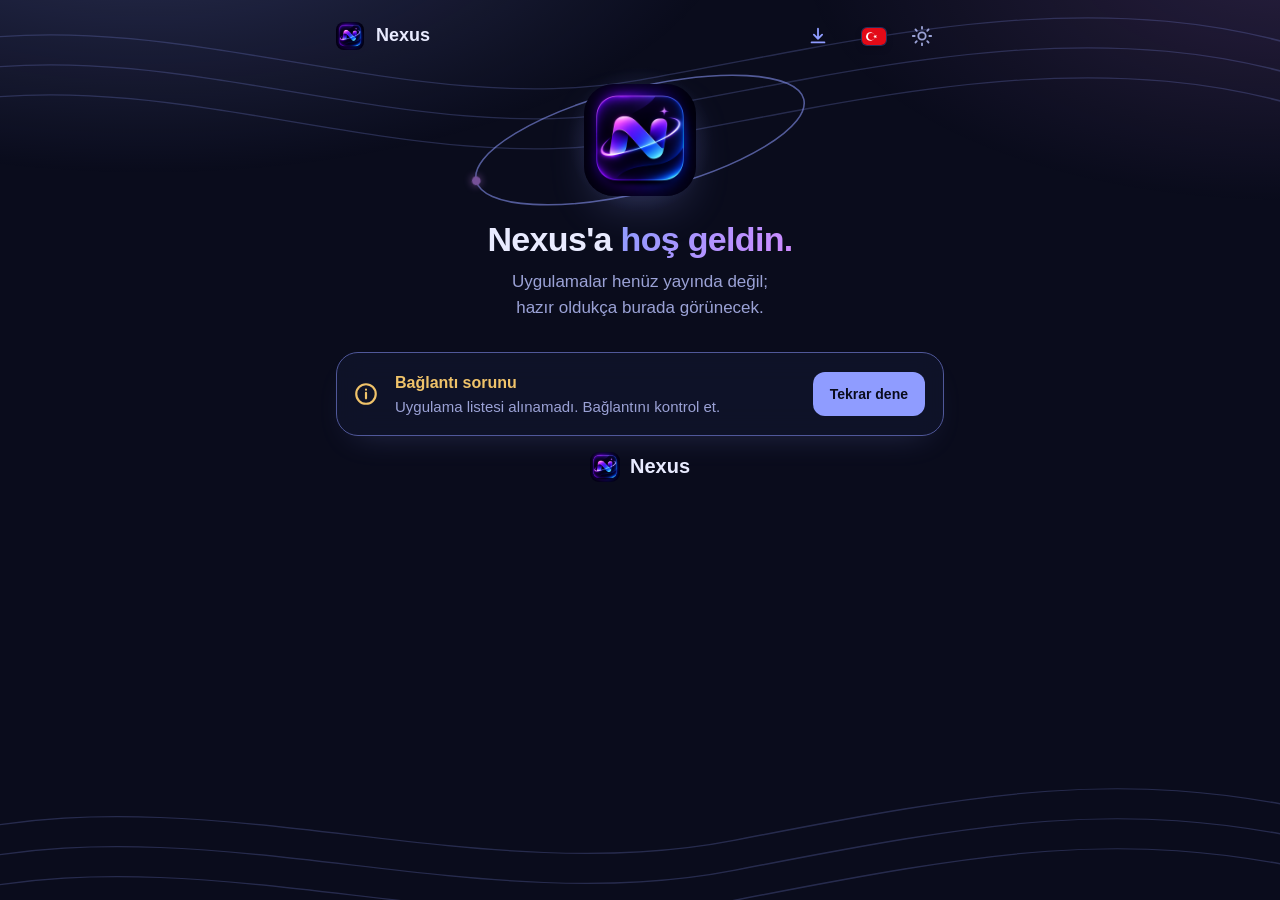
==== commit fa7277a3: "Dil desteği: Türkçe/İngilizce, üst çubukta bayrak menüsü (v1.0.36) Co-Authored-By: Claude Sonnet 5.5" ====
--- a/index.html
+++ b/index.html
@@ -22,7 +22,7 @@
   try{
     var d=document.createElement('div');
     d.className='errband';
-    d.textContent='Hata: '+msg+' ('+String(src||'').split('/').pop()+':'+line+')';
+    d.textContent=(window.T?T('Hata'):'Hata')+': '+msg+' ('+String(src||'').split('/').pop()+':'+line+')';
     d.onclick=function(){d.remove()};
     document.documentElement.appendChild(d);
   }catch(e){}
@@ -46,13 +46,14 @@
   <header class="top">
     <img id="topLogo" class="top-logo" src="icons/icon-192.png" alt="" width="28" height="28" data-act="tap" data-snd="none" draggable="false">
     <h1 id="topTitle" class="top-t">Nexus</h1>
-    <button id="topInst" class="ib top-inst off" type="button" data-act="nxinst" data-snd="none" aria-label="Nexus'u yükle"><svg viewBox="0 0 24 24" width="22" height="22" fill="none" stroke="currentColor" stroke-width="2" stroke-linecap="round" stroke-linejoin="round" aria-hidden="true"><path d="M12 4v11M7.5 10.5L12 15l4.5-4.5"/><path d="M5 19h14"/></svg></button>
-  <button id="topSet" class="ib top-set" type="button" data-act="set" aria-label="Görünüm ve ses"><svg viewBox="0 0 24 24" width="22" height="22" fill="none" stroke="currentColor" stroke-width="2" stroke-linecap="round" stroke-linejoin="round" aria-hidden="true"><circle cx="12" cy="12" r="4"/><path d="M12 2v2M12 20v2M4.9 4.9l1.4 1.4M17.7 17.7l1.4 1.4M2 12h2M20 12h2M4.9 19.1l1.4-1.4M17.7 6.3l1.4-1.4"/></svg></button>
+    <button id="topInst" class="ib top-inst off" type="button" data-act="nxinst" data-snd="none" aria-label="Nexus'u yükle" data-i18n-label="Nexus'u yükle"><svg viewBox="0 0 24 24" width="22" height="22" fill="none" stroke="currentColor" stroke-width="2" stroke-linecap="round" stroke-linejoin="round" aria-hidden="true"><path d="M12 4v11M7.5 10.5L12 15l4.5-4.5"/><path d="M5 19h14"/></svg></button>
+  <div id="langBox" class="lang"></div>
+    <button id="topSet" class="ib top-set" type="button" data-act="set" aria-label="Görünüm ve ses" data-i18n-label="Görünüm ve ses"><svg viewBox="0 0 24 24" width="22" height="22" fill="none" stroke="currentColor" stroke-width="2" stroke-linecap="round" stroke-linejoin="round" aria-hidden="true"><circle cx="12" cy="12" r="4"/><path d="M12 2v2M12 20v2M4.9 4.9l1.4 1.4M17.7 17.7l1.4 1.4M2 12h2M20 12h2M4.9 19.1l1.4-1.4M17.7 6.3l1.4-1.4"/></svg></button>
   </header>
 
   <section id="pubHero" class="g-hero pub-hero"></section>
 
-  <main id="v-apps" aria-label="Uygulamalar"></main>
+  <main id="v-apps" aria-label="Uygulamalar" data-i18n-label="Uygulamalar"></main>
 
   <footer id="ft" class="g-ft">
     <div class="g-ft-nm"><img src="icons/icon-192.png" alt="" width="30" height="30"><b>Nexus</b></div>
@@ -72,11 +73,13 @@
 
 <script>window.NEXUS_PUB=true</script>
 <script src="apps.js"></script>
+<script src="i18n.js"></script>
 <script src="01-core.js"></script>
 <script src="02-apps.js"></script>
 <script src="03-install.js"></script>
 <script src="fx.js"></script>
 <script src="04-boot.js"></script>
+<script src="geri.js"></script>
 <script>
 if('serviceWorker' in navigator){
   navigator.serviceWorker.register('sw.js').then(function(reg){
@@ -85,7 +88,7 @@
       if(!w)return;
       w.addEventListener('statechange',function(){
         if(w.state==='installed'&&navigator.serviceWorker.controller&&window.toast){
-          toast('Güncelleme hazır','info','Uygulamayı kapatıp aç');
+          toast(T('Güncelleme hazır'),'info',T('Uygulamayı kapatıp aç'));
         }
       });
     });
--- a/style.css
+++ b/style.css
@@ -21,6 +21,10 @@
   --warn:#8f5a0b;
   --danger:#c0432f;
   --scrim:rgba(16,19,24,.4);
+  --flag-red:#e30a17;
+  --flag-blue:#012169;
+  --flag-cross:#c8102e;
+  --flag-white:#ffffff;
   --glow-a:rgba(13,125,112,.12);
   --glow-b:rgba(63,91,216,.08);
   --shadow:rgba(20,30,40,.14);
@@ -449,6 +453,7 @@
 .sh-note{margin-top:14px;padding:12px 14px;border-radius:14px;background:color-mix(in srgb,var(--accent) 9%,transparent);color:var(--mute);font-size:14px;line-height:1.55}
 .sh-note b{color:var(--text);font-weight:600}
 .sh-ac{margin-top:18px}
+.sh-apk{width:100%;min-height:52px;border-radius:16px;font-size:16px;font-weight:700;margin-top:10px}
 .sh-go{width:100%;min-height:52px;border-radius:16px;font-size:16px;font-weight:700;background:linear-gradient(120deg,var(--accent),var(--accent-2));box-shadow:0 14px 28px -16px var(--glow-a)}
 
 /* Geniş ekran: ortalı 420 px kutu */
@@ -700,7 +705,7 @@
 body.g .app{min-height:84px;padding:12px 14px 12px 12px;border-color:transparent;border-radius:20px;background:var(--surface);background:color-mix(in srgb,var(--surface) 86%,transparent);box-shadow:0 12px 30px -16px var(--shadow),inset 0 0 0 1px var(--line);-webkit-backdrop-filter:blur(14px);backdrop-filter:blur(14px)}
 body.g .app-ic{width:56px;height:56px;border-radius:16px;box-shadow:0 8px 20px -8px var(--glow-a)}
 body.g .app-nm{font-size:17px}
-body.g .app-ds{white-space:normal;display:-webkit-box;-webkit-line-clamp:2;-webkit-box-orient:vertical}
+body.g .app-ds{white-space:normal;display:-webkit-box;-webkit-line-clamp:2;-webkit-box-orient:vertical;overflow:hidden}
 .app-cta{flex:none;display:inline-flex;align-items:center;padding:9px 16px;margin-left:4px;border-radius:999px;background:linear-gradient(120deg,var(--accent),var(--accent-2));color:var(--accent-ink);font-size:14px;font-weight:700;pointer-events:none}
 @media (hover:hover){body.g .app:hover{transform:translateY(-2px)}}
 
@@ -727,6 +732,26 @@
 .st-card .adm-in{margin:20px 0 12px;text-align:center}
 .st-card.shake{animation:shake .4s}
 @keyframes shake{20%,60%{transform:translateX(-8px)}40%,80%{transform:translateX(8px)}}
+
+/* ---------- Dil seçimi: üst çubukta bayrak düğmesi + açılır menü ---------- */
+.top{position:relative;z-index:20}
+body.pub .top{z-index:20}
+.lang{position:relative;display:flex;margin-right:-8px}
+.lang-flag{display:block;flex:none;width:24px;height:17px;overflow:hidden;border-radius:5px;box-shadow:0 0 0 1px var(--line),0 3px 8px -3px var(--shadow)}
+.lang-flag svg{display:block;width:100%;height:100%}
+.fl-red{fill:var(--flag-red)}
+.fl-blue{fill:var(--flag-blue)}
+.fl-white{fill:var(--flag-white)}
+.fl-sw{stroke:var(--flag-white);fill:none}
+.fl-sr{stroke:var(--flag-cross);fill:none}
+.lang-menu{position:absolute;top:calc(100% + 6px);right:0;min-width:168px;padding:6px;border:1px solid var(--line);border-radius:var(--r-l);background:var(--surface);box-shadow:0 18px 40px -14px var(--shadow);opacity:0;visibility:hidden;transform:translateY(-6px) scale(.96);transform-origin:top right;transition:opacity var(--dur) ease,transform var(--dur) var(--ease),visibility 0s linear var(--dur)}
+.lang-menu.open{opacity:1;visibility:visible;transform:none;transition:opacity var(--dur) ease,transform var(--dur) var(--ease),visibility 0s}
+.lang-it{display:flex;align-items:center;gap:12px;width:100%;min-height:44px;padding:0 10px;border:0;border-radius:var(--r-m);background:transparent;color:var(--text);font:inherit;font-size:15px;font-weight:600;text-align:left;cursor:pointer}
+.lang-it span:nth-child(2){flex:1}
+.lang-it svg.lang-ck{color:var(--accent);visibility:hidden}
+.lang-it[aria-checked="true"]{background:var(--surface-2)}
+.lang-it[aria-checked="true"] svg.lang-ck{visibility:visible}
+@media (hover:hover){.lang-it:hover{background:var(--surface-2)}}
 
 /* ---------- 7) Hareket azaltma ---------- */
 @media (prefers-reduced-motion:reduce){
